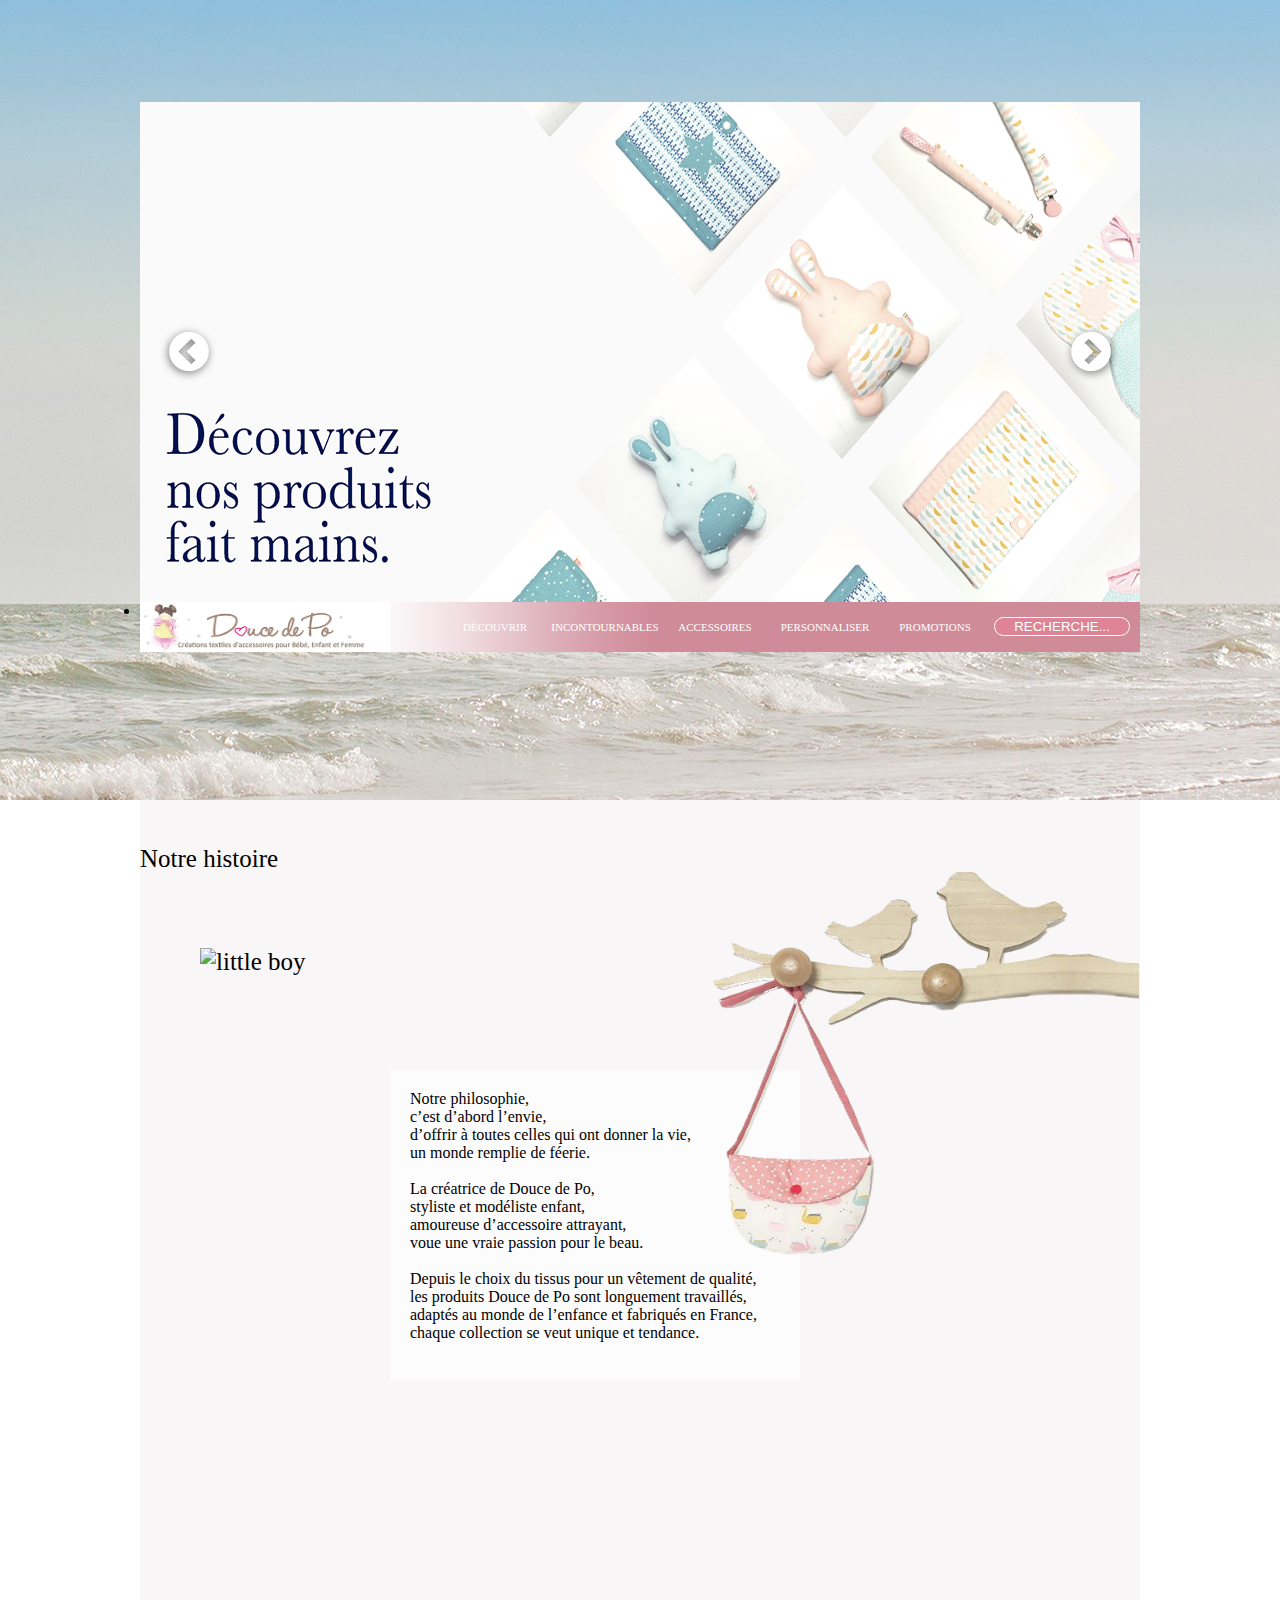
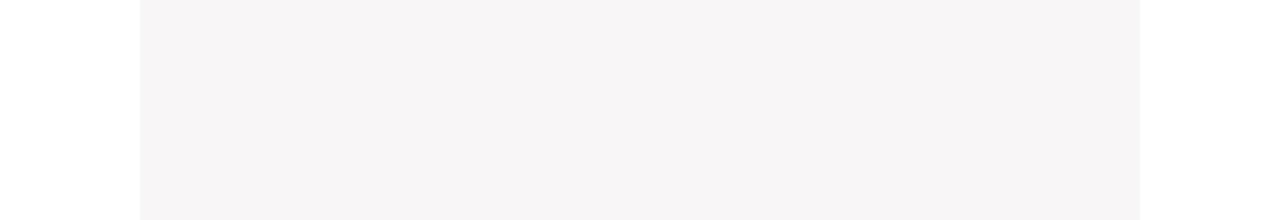
==== index.html @ 8e34f209 "teste" ====
<!DOCTYPE html>
<html lang="fr">
  <head>
    <meta charset="utf-8"/>
    <title>Modèle de page</title>
    <meta name="description" content="Description de ma page"/>
    <meta name="viewport" content="width=device-width, initial-scale=1">
    <link rel="stylesheet" href="styles/style.css"/>
  </head>
  <header>
    <div>
      <div class="slider">
        <div class="images"><img src="images/carrousel_1.png" alt=""/> </div>
        <div class="images"><img src="images/essai2.png" alt=""/> </div>
        <div class="images"><img src="images/essai1.png" alt=""/> </div>
        <div class="images"><img src="images/essai2.png" alt=""/> </div>
        <div class="images"><img src="images/essai1.png" alt=""/> </div>
        <div class="images"><img src="images/essai2.png" alt=""/> </div>
        <div class="leftButton"><img src="images/carroussel_fleche_gauche.png" alt=""/></div>
        <div class="rightButton"><img src="images/carroussel_fleche_droite.png" alt=""/></div>
      </div>
      <div class="nav">
        <li><a href="#" title="Homepage"><img src="images/logotype.png" alt="logotype" /></a></li>
        <img src="images/logotype_color.png" alt="logotype_color" />
          <nav>
            <ul>
              <li><a href="#" title="discover"> Découvrir </a>
                <ul>
                  <li><a href="#" title="brand"> La marque </a>
                  <li><a href="#" title="forum"> Le forum </a>
                </ul>
              </li>
              <li><a href="#" title="Indispensable"> Incontournables </a>
                <ul>
                  <li><a href="#" title="rabbit"> Toudoux Lapinou </a>
                  <li><a href="#" title="stuffed music"> Les musicaux </a>
                  <li><a href="#" title="nipple clip"> Attache-tétine </a>
                  <li><a href="#" title="sleeping bag"> Gigoteuse </a>
                  <li><a href="#" title="table napkin"> Serviette de table </a>
                  <li><a href="#" title="changing mat"> tapis à langer </a>
                </ul>
              </li>
              <li><a href="#" title="accessories"> Accessoires </a>
                <ul>
                  <li><a href="#" title="health card cover "> Protège carnet de santé </a>
                  <li><a href="#" title="hair accessories"> Accesoires pour cheveux </a>
                  <li><a href="#" title="neck cover"> Cache-cou </a>
                  <li><a href="#" title="key ring"> Porte-clé </a>
                  <li><a href="#" title="birth box"> Coffret naissance </a>
                </ul>
              </li>
              <li><a href="#" title="Customize"> Personnaliser </a>
                <ul>
                  <li><a href="#" title="first name fabrics"> Prénom en tissus </a>
                  <li><a href="#" title="first name cushion"> Coussin prénom </a>
                  <li><a href="#" title="reservation"> Réservation </a>
                </ul>
              </li>
              <li><a href="#" title="Promotions"> Promotions </a></li>
            </ul>
            <div id="searchbar">
              <form action="" class="formulaire">
                <input type="text" name="barre" id="barre" value= "recherche..." />
              </form>
            </div>
          </nav>
        </div>
      </div>
  </header>
  <body>
    <main>
      <p>Notre histoire<p>
      <img src="images/photo_tale.jpg" alt="little boy"/>
      <div></div>
      <p class="poem">
        Notre philosophie, <br />
        c’est d’abord l’envie,<br />
        d’offrir à toutes celles qui ont donner la vie,<br />
        un monde remplie de féerie.<br />
        <br/>
        La créatrice de Douce de Po,<br />
        styliste et modéliste enfant,<br />
        amoureuse d’accessoire attrayant,<br />
        voue une vraie passion pour le beau.<br />
        <br/>
        Depuis le choix du tissus pour un vêtement de qualité,<br />
        les produits Douce de Po sont longuement travaillés,<br />
        adaptés au monde de l’enfance et fabriqués en France,<br />
        chaque collection se veut unique et tendance.<br />
      </p>
      <img src="images/main_photo.png" alt="tree" class="main_photo"/>
    </main>
    <script type="text/javascript" src="scripts/app.js"></script>
  </body>
  <footer>
  </footer>
</html>
<!-- teste -->
---- styles/style.css ----
body{
  margin: 0;
  padding: 0;
}

/************ HEADER *******/

header{
  background-image: url(../images/background_img_header.png);
  margin: 0px auto;
  width: 100%;
  height: 800px;;

}

header .nav{
  position: relative;
  width: 1000px;
  margin: auto;
  margin-bottom: 260px;

}
/****************** CAROUSSEL *************/


.slider{
  margin: 0px auto;
  padding: 102px 0 0 0;
  width: 1000px;
  height: 500px;
  overflow: hidden;
  display: flex;
  flex-direction: row;
  position: relative;



}
.images{
  width: 100%;
  height: 100%;
  transition: all 0.7s;

}
.leftButton{
  position: absolute;
  left: 0;
  top: 50%;


}
.rightButton{
  position: absolute;
  right: 0;
  top: 50%;


}

/*************************************/
.nav img{
  height: 50px;
  width: 100%;
  position: absolute;
  top: 0;
  left: 0;
  z-index: 2;
}

.nav li a img{
  width: 250px;
  height: 50px;
  position: absolute;
  top: 0;
  left: 0;
  z-index: 3;
}

.nav nav ul{
  position: absolute;
  right: 150px;
  top: 0px;
  z-index: 3;
  display: flex;
  justify-content: space-around;
  padding: 0px;
  margin: 0;
}

.nav nav ul li {
position: relative;
width: 110px;
text-align: center;
padding-top: 15px;;
list-style: none;
height: 35px;
}

.nav nav ul li a{
  text-decoration: none;
  color: white;
  text-transform: uppercase;
  font-size: 11px;


}

.nav nav ul li ul{
  display: none;
  position: absolute;
  left:0;
  top: 100%;
}

.nav nav ul li ul li a{
  text-decoration: none;
  color: #DE8496;
  font-size: 11px;
  text-transform: inherit;
  opacity: 0.7;
  margin: 15px auto;
}


.nav div form input{
  background-color: #DE8496;
  color: white;
  position: absolute;
  text-transform: uppercase;
  right: 10px;
  top:15px;
  z-index: 3;
  width: 130px;
  border-radius: 10px;
  text-align: center;
  border: 1px solid white;
}


/********************* BODY ********************/

main{
  width:1000px;
  height: 1000px;
  margin: auto;
  position: relative;
  background-color: #F8F6F7;
  padding-top: 20px;
}

main p{
  font-size: 25px;
  margin-right: px;
}

main img{
  width: 400px;
  height: 250px;
  z-index: 2;
  margin-left: 60px;
  margin-top: 50px;
}

main div{
  width: 410px;
  height: 310px;
  background-color: white;
  opacity:0.7;
  position: absolute;
  top: 270px;
  left: 250px;
  z-index: 4;
}
main .poem{
  font-size: 16px;
  width: 410px;
  padding: 20px;
  position: absolute;
  top:254px;
  left: 250px;
  z-index: 5;
}

main .main_photo{
  width: 500px;
  height: 400px;
  position: absolute;
  right: 0;
  top:10px;
  z-index: 6;
}
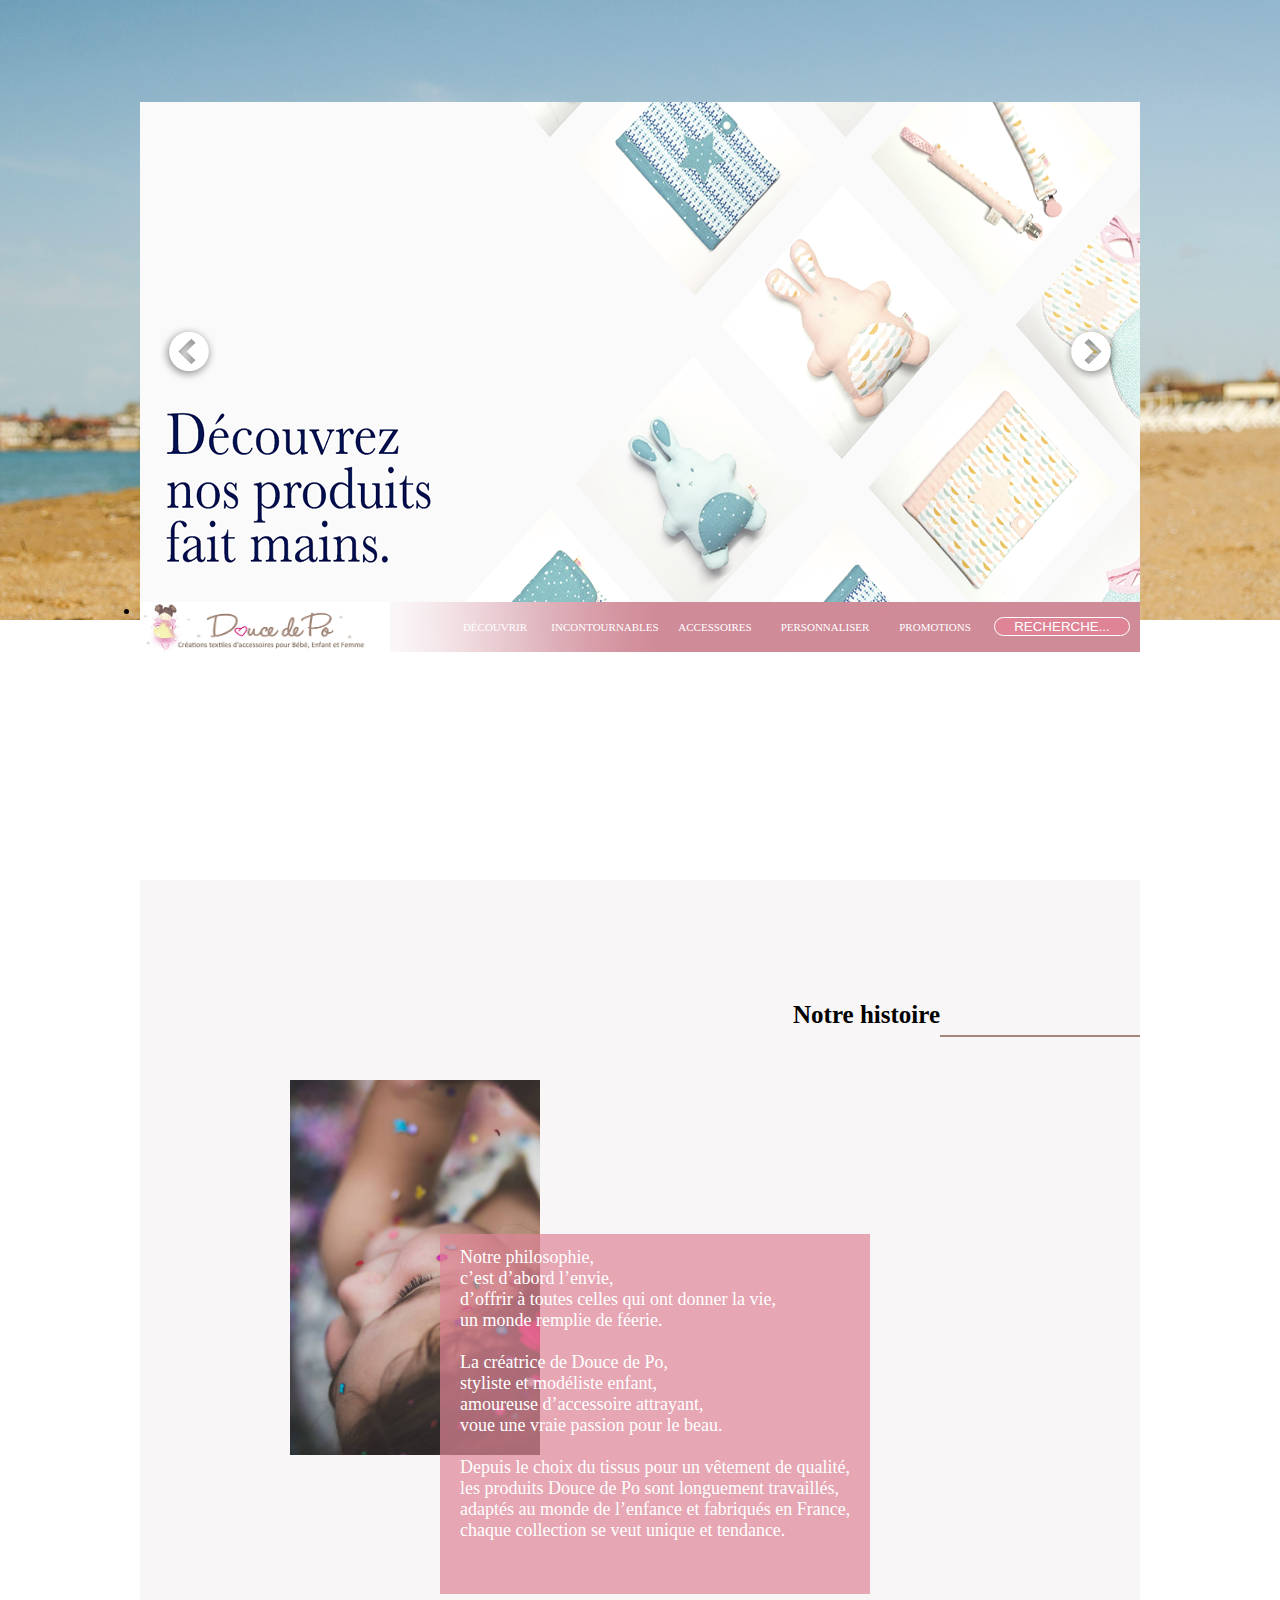
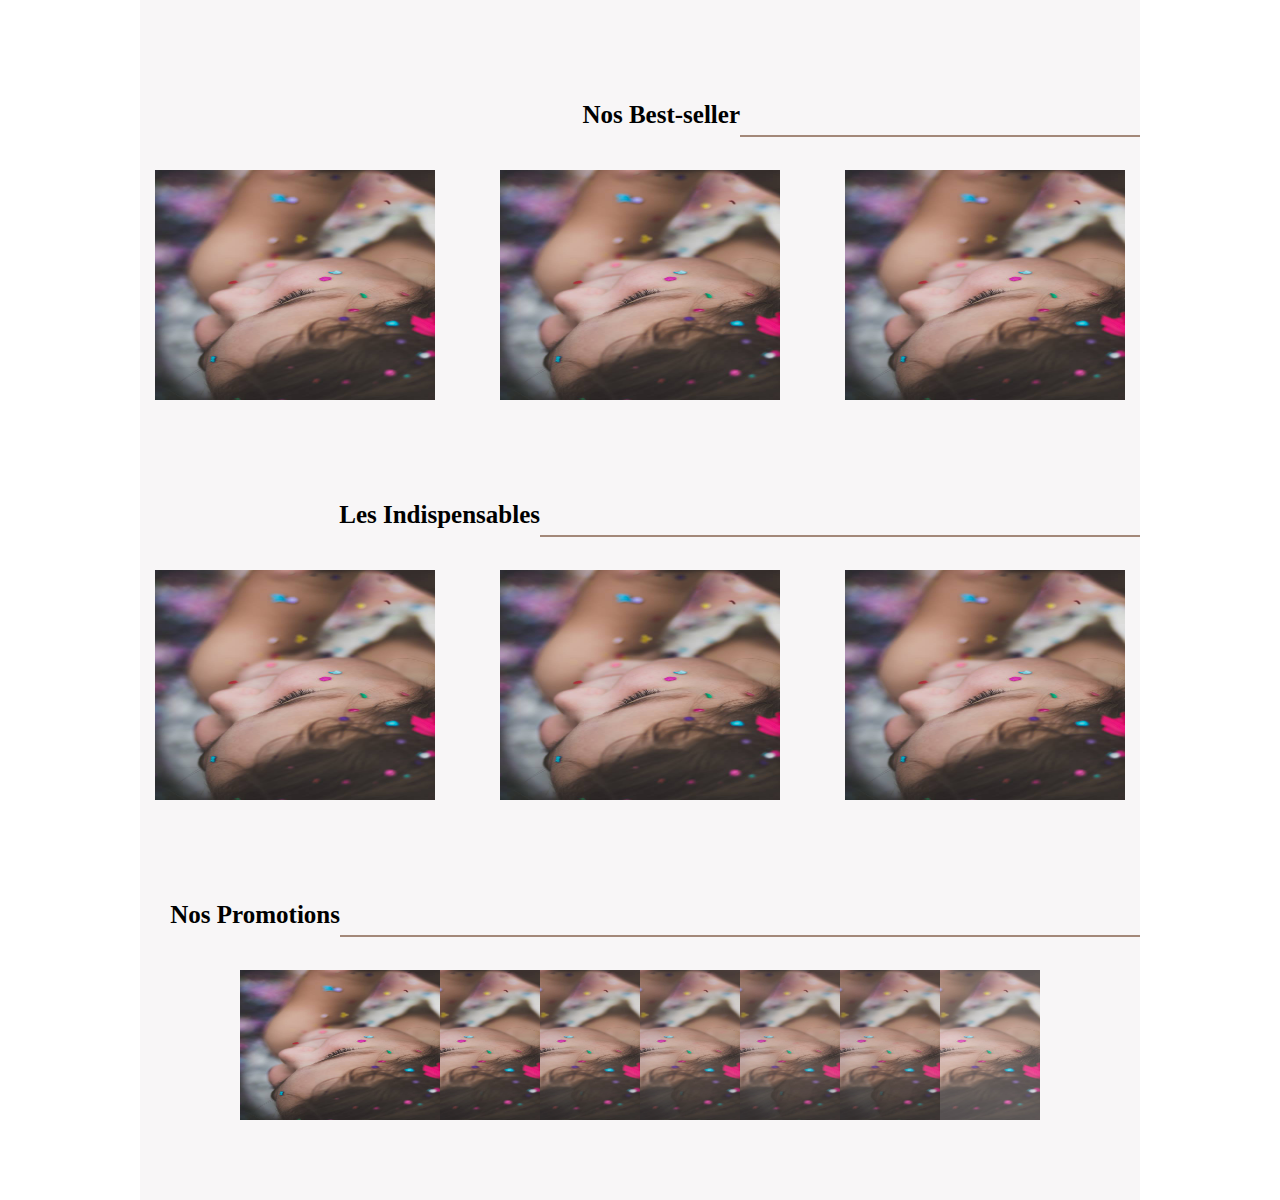
==== commit f37b5659: "Homepage projet" ====
--- a/index.html
+++ b/index.html
@@ -5,6 +5,7 @@
     <title>Modèle de page</title>
     <meta name="description" content="Description de ma page"/>
     <meta name="viewport" content="width=device-width, initial-scale=1">
+
     <link rel="stylesheet" href="styles/style.css"/>
   </head>
   <header>
@@ -69,30 +70,64 @@
   </header>
   <body>
     <main>
-      <p>Notre histoire<p>
-      <img src="images/photo_tale.jpg" alt="little boy"/>
-      <div></div>
-      <p class="poem">
-        Notre philosophie, <br />
-        c’est d’abord l’envie,<br />
-        d’offrir à toutes celles qui ont donner la vie,<br />
-        un monde remplie de féerie.<br />
-        <br/>
-        La créatrice de Douce de Po,<br />
-        styliste et modéliste enfant,<br />
-        amoureuse d’accessoire attrayant,<br />
-        voue une vraie passion pour le beau.<br />
-        <br/>
-        Depuis le choix du tissus pour un vêtement de qualité,<br />
-        les produits Douce de Po sont longuement travaillés,<br />
-        adaptés au monde de l’enfance et fabriqués en France,<br />
-        chaque collection se veut unique et tendance.<br />
-      </p>
-      <img src="images/main_photo.png" alt="tree" class="main_photo"/>
+      <article class="top">
+        <h2>Notre histoire</h2>
+        <div class="line_1"></div>
+        <img src="images/photo_main.jpg" alt="little boy"/>
+        <div class="background_poem"></div>
+        <p class="poem">
+          Notre philosophie, <br />
+          c’est d’abord l’envie,<br />
+          d’offrir à toutes celles qui ont donner la vie,<br />
+          un monde remplie de féerie.<br />
+          <br/>
+          La créatrice de Douce de Po,<br />
+          styliste et modéliste enfant,<br />
+          amoureuse d’accessoire attrayant,<br />
+          voue une vraie passion pour le beau.<br />
+          <br/>
+          Depuis le choix du tissus pour un vêtement de qualité,<br />
+          les produits Douce de Po sont longuement travaillés,<br />
+          adaptés au monde de l’enfance et fabriqués en France,<br />
+          chaque collection se veut unique et tendance.<br />
+          <a href="#" title="Brand">En savoir plus ...</a>
+        </p>
+      </article>
+      <article class="second_main">
+        <h2>Nos Best-seller</h2>
+        <div class="line_2"></div>
+        <div>
+          <img src="images/photo_main.jpg" alt="little boy"/>
+          <img src="images/photo_main.jpg" alt="little boy"/>
+          <img src="images/photo_main.jpg" alt="little boy"/>
+        </div>
+      </article>
+      <article class="third_main">
+        <h2>Les Indispensables</h2>
+        <div class="line_3"></div>
+        <div>
+          <img class ="col-3-sm" src="images/photo_main.jpg" alt="little boy"/>
+          <img src="images/photo_main.jpg" alt="little boy"/>
+          <img src="images/photo_main.jpg" alt="little boy"/>
+        </div>
+      </article>
+      <article class="last_main">
+        <h2>Nos Promotions</h2>
+        <div class="line_4"></div>
+        <div>
+          <img class="promo_1" src="images/photo_main.jpg" alt="little boy"/>
+          <img class="promo_2" src="images/photo_main.jpg" alt="little boy"/>
+          <img class="promo_3" src="images/photo_main.jpg" alt="little boy"/>
+          <img class="promo_4" src="images/photo_main.jpg" alt="little boy"/>
+          <img class="promo_5" src="images/photo_main.jpg" alt="little boy"/>
+          <img class="promo_6" src="images/photo_main.jpg" alt="little boy"/>
+          <img class="promo_7" src="images/photo_main.jpg" alt="little boy"/>
+
+        </div>
+      </article>
     </main>
     <script type="text/javascript" src="scripts/app.js"></script>
   </body>
   <footer>
   </footer>
 </html>
-<!-- teste -->
--- a/styles/style.css
+++ b/styles/style.css
@@ -1,15 +1,21 @@
+
+
 body{
   margin: 0;
   padding: 0;
 }
 
+.clearBoth{
+  clear: both;
+}
 /************ HEADER *******/
 
 header{
-  background-image: url(../images/background_img_header.png);
+  background-image: url('../images/background_img_header.jpg');
   margin: 0px auto;
-  width: 100%;
-  height: 800px;;
+  background-size: cover;
+  height: 100%;
+
 
 }
 
@@ -141,46 +147,98 @@
 
 main{
   width:1000px;
-  height: 1000px;
+  height: 1900px;
   margin: auto;
   position: relative;
   background-color: #F8F6F7;
   padding-top: 20px;
 }
 
-main p{
+/***************** TOP HEADER ****************/
+
+.top{
+  height: 700px;
+}
+main .top h2{
   font-size: 25px;
-  margin-right: px;
-}
-
-main img{
+  position: absolute;
+  top: 100px;
+  right: 20%;
+
+}
+main .line_1{
+  height: 2px;
+  width:200px;
+  background-color:#A38879;
+  position: absolute;
+  top: 155px;
+  right: 0;
+}
+
+main .top img{
+  width: 25%;
+  height: auto;
+  z-index: 2;
+  position: absolute;
+  top: 200px;
+  left: 150px;
+}
+
+.background_poem{
+  width: 430px;
+  height: 360px;
+  background-color: #DE8496;
+  opacity:0.7;
+  position: absolute;
+  top: 354px;
+  left: 300px;
+  z-index: 4;
+}
+
+main .top .poem {
+  font-size: 18px;
   width: 400px;
-  height: 250px;
-  z-index: 2;
-  margin-left: 60px;
-  margin-top: 50px;
-}
-
-main div{
-  width: 410px;
-  height: 310px;
+  padding: 20px 0 0 20px;
+  position: absolute;
+  top:329px;
+  left: 300px;
+  z-index: 5;
+  color: white;
+}
+
+main .poem a{
+  text-decoration: none;
+  border: 1px solid white;
+  color: white;
+  border-radius: 10px;
+  padding: 5px 10px;
+  float: right;
+  margin-top: 15px;
+  display: none;
+  text-transform: uppercase;
+  font-size: 16px;
+
+}
+
+main .poem:hover a{
+  display: inline-block;
+
+}
+
+main .poem a:hover{
+  text-decoration: none;
   background-color: white;
-  opacity:0.7;
-  position: absolute;
-  top: 270px;
-  left: 250px;
-  z-index: 4;
-}
-main .poem{
+  color: #DE8496;
+  border-radius: 10px;
+  padding: 5px 10px;
+  float: right;
+  margin-top: 15px;
+  display: inline-block;
+  text-transform: uppercase;
   font-size: 16px;
-  width: 410px;
-  padding: 20px;
-  position: absolute;
-  top:254px;
-  left: 250px;
-  z-index: 5;
-}
-
+
+
+}
 main .main_photo{
   width: 500px;
   height: 400px;
@@ -189,3 +247,149 @@
   top:10px;
   z-index: 6;
 }
+ /******************** END OF TOP HEADER *********/
+/*************** BEST SELLER*************/
+.second_main{
+  position: relative;
+}
+
+.second_main h2{
+  font-size: 25px;
+  position: absolute;
+  top: 10px;
+  right: 40%;
+}
+
+.line_2{
+  height: 2px;
+  width:400px;
+  background-color:#A38879;
+  position: absolute;
+  top: 65px;
+  right: 0;
+}
+
+.second_main div + div{
+  display: flex;
+  justify-content: space-between;
+  margin-top: 70px;
+}
+
+.second_main img{
+  width: 280px;
+  height: 230px;
+  margin: 100px 15px 0px 15px;
+}
+/************** END OF BEST SELLER *********/
+/***************INDISPENSABLE***********/
+.third_main{
+  position: relative;
+}
+
+.third_main div + div{
+  display: flex;
+  justify-content: space-between;
+  margin-top: 70px;
+}
+
+.third_main img{
+  width: 280px;
+  height: 230px;
+  margin: 100px 15px 0px 15px;
+}
+
+.line_3{
+  height: 2px;
+  width:600px;
+  background-color:#A38879;
+  position: absolute;
+  top: 65px;
+  right: 0;
+}
+
+.third_main h2{
+  font-size: 25px;
+  position: absolute;
+  top: 10px;
+  right: 60%;
+}
+/*********** END OF INDISPENSABLE *****/
+/********** PROMOTIONS ************/
+.last_main{
+  position: relative;
+  margin-top: 70px;
+}
+
+
+.last_main div + div{
+  position: relative;
+  margin-left: 100px;
+}
+
+
+
+.last_main img{
+  width: 200px;
+  height: 150px;
+  margin-top: 100px;
+
+}
+
+.last_main .promo_1{
+  z-index: 8;
+  position: absolute;
+  left: 0px;
+  opacity: 1;
+
+}
+.last_main .promo_2{
+  z-index: 7;
+  position: absolute;
+  left: 100px;
+  opacity: 0.95;
+}
+.last_main .promo_3{
+  z-index: 6;
+  position: absolute;
+  left:200px;
+  opacity: 0.9;
+}
+.last_main .promo_4{
+  z-index: 5;
+  position: absolute;
+  left:300px;
+  opacity: 0.85;
+}
+.last_main .promo_5{
+  z-index: 4;
+  position: absolute;
+  left:400px;
+  opacity: 0.8;
+}
+.last_main .promo_6{
+  z-index: 3;
+  position: absolute;
+  left:500px;
+  opacity: 0.8;
+}
+.last_main .promo_7{
+  z-index: 2;
+  position: absolute;
+  left:600px;
+  opacity: 0.8;
+}
+.line_4{
+  height: 2px;
+  width:800px;
+  background-color:#A38879;
+  position: absolute;
+  top: 65px;
+  right: 0;
+}
+
+.last_main h2{
+  font-size: 25px;
+  position: absolute;
+  top: 10px;
+  right: 80%;
+}
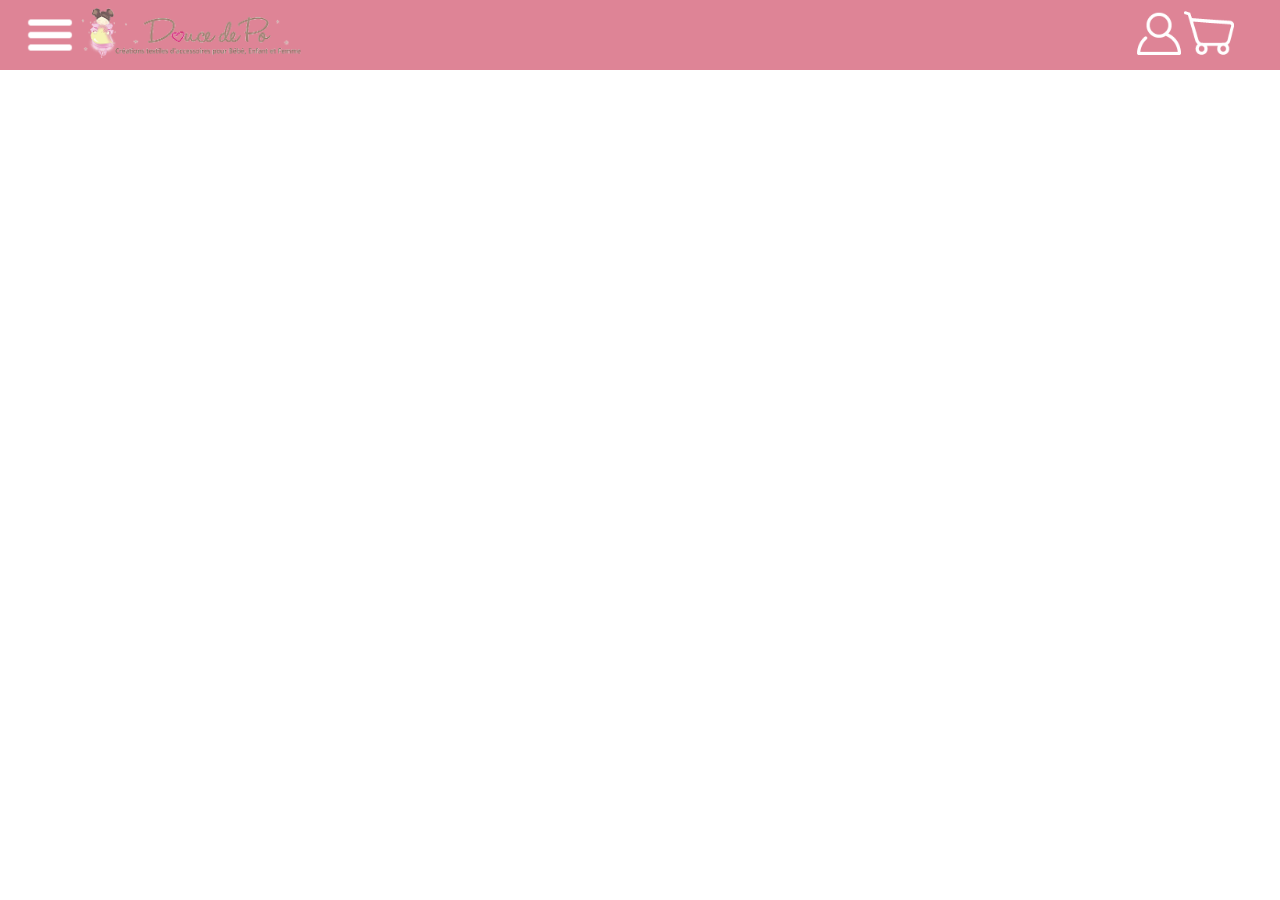
==== commit 55148a80: "Add files via upload" ====
--- a/index.html
+++ b/index.html
@@ -4,129 +4,75 @@
     <meta charset="utf-8"/>
     <title>Modèle de page</title>
     <meta name="description" content="Description de ma page"/>
-    <meta name="viewport" content="width=device-width, initial-scale=1">
-
+    <meta name="viewport" content="width=device-width, initial-scale=1, shrink-to-fit=no">
+    <link rel="stylesheet" href="https://maxcdn.bootstrapcdn.com/bootstrap/4.0.0/css/bootstrap.min.css" integrity="sha384-Gn5384xqQ1aoWXA+058RXPxPg6fy4IWvTNh0E263XmFcJlSAwiGgFAW/dAiS6JXm" crossorigin="anonymous">
     <link rel="stylesheet" href="styles/style.css"/>
   </head>
   <header>
-    <div>
-      <div class="slider">
-        <div class="images"><img src="images/carrousel_1.png" alt=""/> </div>
-        <div class="images"><img src="images/essai2.png" alt=""/> </div>
-        <div class="images"><img src="images/essai1.png" alt=""/> </div>
-        <div class="images"><img src="images/essai2.png" alt=""/> </div>
-        <div class="images"><img src="images/essai1.png" alt=""/> </div>
-        <div class="images"><img src="images/essai2.png" alt=""/> </div>
-        <div class="leftButton"><img src="images/carroussel_fleche_gauche.png" alt=""/></div>
-        <div class="rightButton"><img src="images/carroussel_fleche_droite.png" alt=""/></div>
+    <div class="container-fluid">
+      <div class="row">
+        <div class="hamburger col">
+          <img src="images/menu.png" alt="Hamburger menu">
+        </div>
+        <div class="navbar">
+          <div class="navbarContent row">
+            <div class="logo col">
+              <img src="images/logo.png" alt="logo">
+            </div>
+            <div class="account_search_purchase col">
+              <img src="images/shop.png" alt="Cart icon">
+              <img src="images/man.png" alt="Account icon">
+            </div>
+          </div>
+        </div>
       </div>
-      <div class="nav">
-        <li><a href="#" title="Homepage"><img src="images/logotype.png" alt="logotype" /></a></li>
-        <img src="images/logotype_color.png" alt="logotype_color" />
+      <div class="menu">
           <nav>
             <ul>
-              <li><a href="#" title="discover"> Découvrir </a>
+              <li><a href="#" title="discover">Découvrir</a>
                 <ul>
-                  <li><a href="#" title="brand"> La marque </a>
-                  <li><a href="#" title="forum"> Le forum </a>
+                  <li><a href="#" title="brand">La marque</a></li>
+                  <li><a href="#" title="forum">Le forum</a></li>
                 </ul>
               </li>
-              <li><a href="#" title="Indispensable"> Incontournables </a>
+              <li><a href="#" title="Indispensable">Incontournables</a>
                 <ul>
-                  <li><a href="#" title="rabbit"> Toudoux Lapinou </a>
-                  <li><a href="#" title="stuffed music"> Les musicaux </a>
-                  <li><a href="#" title="nipple clip"> Attache-tétine </a>
-                  <li><a href="#" title="sleeping bag"> Gigoteuse </a>
-                  <li><a href="#" title="table napkin"> Serviette de table </a>
-                  <li><a href="#" title="changing mat"> tapis à langer </a>
+                  <li><a href="#" title="rabbit">Toudoux Lapinou</a></li>
+                  <li><a href="#" title="stuffed music">Les musicaux</a></li>
+                  <li><a href="#" title="nipple clip">Attache-tétine</a></li>
+                  <li><a href="#" title="sleeping bag">Gigoteuse</a></li>
+                  <li><a href="#" title="table napkin">Serviette de table</a></li>
+                  <li><a href="#" title="changing mat">Tapis à langer</a></li>
                 </ul>
               </li>
-              <li><a href="#" title="accessories"> Accessoires </a>
+              <li><a href="#" title="accessories">Accessoires</a>
                 <ul>
-                  <li><a href="#" title="health card cover "> Protège carnet de santé </a>
-                  <li><a href="#" title="hair accessories"> Accesoires pour cheveux </a>
-                  <li><a href="#" title="neck cover"> Cache-cou </a>
-                  <li><a href="#" title="key ring"> Porte-clé </a>
-                  <li><a href="#" title="birth box"> Coffret naissance </a>
+                  <li><a href="#" title="health card cover">Protège carnet de santé</a></li>
+                  <li><a href="#" title="hair accessories">Accesoires pour cheveux</a></li>
+                  <li><a href="#" title="neck cover">Cache-cou</a></li>
+                  <li><a href="#" title="key ring">Porte-clé</a></li>
+                  <li><a href="#" title="birth box">Coffret naissance</a></li>
                 </ul>
               </li>
-              <li><a href="#" title="Customize"> Personnaliser </a>
+              <li><a href="#" title="Customize">Personnaliser</a>
                 <ul>
-                  <li><a href="#" title="first name fabrics"> Prénom en tissus </a>
-                  <li><a href="#" title="first name cushion"> Coussin prénom </a>
-                  <li><a href="#" title="reservation"> Réservation </a>
+                  <li><a href="#" title="first name fabrics">Prénom en tissus</a></li>
+                  <li><a href="#" title="first name cushion">Coussin prénom</a></li>
+                  <li><a href="#" title="reservation">Réservation</a></li>
                 </ul>
               </li>
-              <li><a href="#" title="Promotions"> Promotions </a></li>
+              <li><a href="#" title="Promotions">Promotions</a></li>
             </ul>
-            <div id="searchbar">
-              <form action="" class="formulaire">
-                <input type="text" name="barre" id="barre" value= "recherche..." />
-              </form>
-            </div>
           </nav>
-        </div>
       </div>
+    </div>
   </header>
   <body>
-    <main>
-      <article class="top">
-        <h2>Notre histoire</h2>
-        <div class="line_1"></div>
-        <img src="images/photo_main.jpg" alt="little boy"/>
-        <div class="background_poem"></div>
-        <p class="poem">
-          Notre philosophie, <br />
-          c’est d’abord l’envie,<br />
-          d’offrir à toutes celles qui ont donner la vie,<br />
-          un monde remplie de féerie.<br />
-          <br/>
-          La créatrice de Douce de Po,<br />
-          styliste et modéliste enfant,<br />
-          amoureuse d’accessoire attrayant,<br />
-          voue une vraie passion pour le beau.<br />
-          <br/>
-          Depuis le choix du tissus pour un vêtement de qualité,<br />
-          les produits Douce de Po sont longuement travaillés,<br />
-          adaptés au monde de l’enfance et fabriqués en France,<br />
-          chaque collection se veut unique et tendance.<br />
-          <a href="#" title="Brand">En savoir plus ...</a>
-        </p>
-      </article>
-      <article class="second_main">
-        <h2>Nos Best-seller</h2>
-        <div class="line_2"></div>
-        <div>
-          <img src="images/photo_main.jpg" alt="little boy"/>
-          <img src="images/photo_main.jpg" alt="little boy"/>
-          <img src="images/photo_main.jpg" alt="little boy"/>
-        </div>
-      </article>
-      <article class="third_main">
-        <h2>Les Indispensables</h2>
-        <div class="line_3"></div>
-        <div>
-          <img class ="col-3-sm" src="images/photo_main.jpg" alt="little boy"/>
-          <img src="images/photo_main.jpg" alt="little boy"/>
-          <img src="images/photo_main.jpg" alt="little boy"/>
-        </div>
-      </article>
-      <article class="last_main">
-        <h2>Nos Promotions</h2>
-        <div class="line_4"></div>
-        <div>
-          <img class="promo_1" src="images/photo_main.jpg" alt="little boy"/>
-          <img class="promo_2" src="images/photo_main.jpg" alt="little boy"/>
-          <img class="promo_3" src="images/photo_main.jpg" alt="little boy"/>
-          <img class="promo_4" src="images/photo_main.jpg" alt="little boy"/>
-          <img class="promo_5" src="images/photo_main.jpg" alt="little boy"/>
-          <img class="promo_6" src="images/photo_main.jpg" alt="little boy"/>
-          <img class="promo_7" src="images/photo_main.jpg" alt="little boy"/>
+    <script type="text/javascript" src="scripts/app.js"></script>
+    <script src="https://code.jquery.com/jquery-3.2.1.slim.min.js" integrity="sha384-KJ3o2DKtIkvYIK3UENzmM7KCkRr/rE9/Qpg6aAZGJwFDMVNA/GpGFF93hXpG5KkN" crossorigin="anonymous"></script>
+    <script src="https://cdnjs.cloudflare.com/ajax/libs/popper.js/1.12.9/umd/popper.min.js" integrity="sha384-ApNbgh9B+Y1QKtv3Rn7W3mgPxhU9K/ScQsAP7hUibX39j7fakFPskvXusvfa0b4Q" crossorigin="anonymous"></script>
+    <script src="https://maxcdn.bootstrapcdn.com/bootstrap/4.0.0/js/bootstrap.min.js" integrity="sha384-JZR6Spejh4U02d8jOt6vLEHfe/JQGiRRSQQxSfFWpi1MquVdAyjUar5+76PVCmYl" crossorigin="anonymous"></script>
 
-        </div>
-      </article>
-    </main>
-    <script type="text/javascript" src="scripts/app.js"></script>
   </body>
   <footer>
   </footer>
--- a/styles/style.css
+++ b/styles/style.css
@@ -1,395 +1,91 @@
-
-
 body{
   margin: 0;
   padding: 0;
 }
-
-.clearBoth{
-  clear: both;
+/* NAVBAR & MENU */
+.navbar {
+    position: fixed;
+    top: 0;
+    z-index: 50;
+    height: 70px;
+    background: #DE8496;
+    width: 100%;
 }
-/************ HEADER *******/
-
-header{
-  background-image: url('../images/background_img_header.jpg');
-  margin: 0px auto;
-  background-size: cover;
-  height: 100%;
-
-
+.navbarContent {
+    position: relative;
+    height: 100%;
+    transition: all 0.2s;
+    width: 100%
 }
-
-header .nav{
-  position: relative;
-  width: 1000px;
-  margin: auto;
-  margin-bottom: 260px;
-
+.hamburger, .hamburger img{
+  z-index: 150;
+  height: 50px;
+  margin: 5px;
 }
-/****************** CAROUSSEL *************/
-
-
-.slider{
-  margin: 0px auto;
-  padding: 102px 0 0 0;
-  width: 1000px;
-  height: 500px;
-  overflow: hidden;
-  display: flex;
-  flex-direction: row;
-  position: relative;
-
-
-
+.logo{
+  float: right;
+  margin-left: 65px;
 }
-.images{
+.account_search_purchase img{
+  float: right;
+}
+.navbar img{
+  height: 50px;
+  vertical-align: middle;
+}
+.menu{
   width: 100%;
   height: 100%;
-  transition: all 0.7s;
-
-}
-.leftButton{
-  position: absolute;
-  left: 0;
-  top: 50%;
-
-
-}
-.rightButton{
-  position: absolute;
-  right: 0;
-  top: 50%;
-
-
-}
-
-/*************************************/
-.nav img{
-  height: 50px;
-  width: 100%;
   position: absolute;
   top: 0;
+  left: -100%;
+  background: #DE8496;
+  z-index: 100;
+  transition: all 0.9s;
+}
+.menu_is_active{
   left: 0;
-  z-index: 2;
 }
-
-.nav li a img{
-  width: 250px;
-  height: 50px;
+nav{
+  width: 100%;
+  height: 100%;
   position: absolute;
-  top: 0;
-  left: 0;
-  z-index: 3;
+  left: 25%;
 }
-
-.nav nav ul{
-  position: absolute;
-  right: 150px;
-  top: 0px;
-  z-index: 3;
+nav ul{
+  width: 100%;
+  height: 100%;
+  margin: auto 0;
   display: flex;
-  justify-content: space-around;
-  padding: 0px;
+  justify-content:center;
+  flex-direction: column;
+  padding: 0;
   margin: 0;
 }
-
-.nav nav ul li {
-position: relative;
-width: 110px;
-text-align: center;
-padding-top: 15px;;
-list-style: none;
-height: 35px;
+nav ul li{
+  list-style: none;
+  margin: 1% 0;
 }
-
-.nav nav ul li a{
+nav ul li a{
   text-decoration: none;
-  color: white;
-  text-transform: uppercase;
-  font-size: 11px;
-
-
+  color: #FFFFFF;
+  font-size: 32pt;
+  font-weight: bold;
+  display: block;
+  width: auto;
 }
-
-.nav nav ul li ul{
+nav ul li a:hover{
+  color: #FFFFFF;
+}
+nav ul li:hover ul{
+  display: block;
+  position: absolute;
+  left: 25%;
+  top: 25%;
+}
+nav ul li ul a{
+  color: lightgrey;
+}
+nav ul li ul{
   display: none;
-  position: absolute;
-  left:0;
-  top: 100%;
 }
-
-.nav nav ul li ul li a{
-  text-decoration: none;
-  color: #DE8496;
-  font-size: 11px;
-  text-transform: inherit;
-  opacity: 0.7;
-  margin: 15px auto;
-}
-
-
-.nav div form input{
-  background-color: #DE8496;
-  color: white;
-  position: absolute;
-  text-transform: uppercase;
-  right: 10px;
-  top:15px;
-  z-index: 3;
-  width: 130px;
-  border-radius: 10px;
-  text-align: center;
-  border: 1px solid white;
-}
-
-
-/********************* BODY ********************/
-
-main{
-  width:1000px;
-  height: 1900px;
-  margin: auto;
-  position: relative;
-  background-color: #F8F6F7;
-  padding-top: 20px;
-}
-
-/***************** TOP HEADER ****************/
-
-.top{
-  height: 700px;
-}
-main .top h2{
-  font-size: 25px;
-  position: absolute;
-  top: 100px;
-  right: 20%;
-
-}
-main .line_1{
-  height: 2px;
-  width:200px;
-  background-color:#A38879;
-  position: absolute;
-  top: 155px;
-  right: 0;
-}
-
-main .top img{
-  width: 25%;
-  height: auto;
-  z-index: 2;
-  position: absolute;
-  top: 200px;
-  left: 150px;
-}
-
-.background_poem{
-  width: 430px;
-  height: 360px;
-  background-color: #DE8496;
-  opacity:0.7;
-  position: absolute;
-  top: 354px;
-  left: 300px;
-  z-index: 4;
-}
-
-main .top .poem {
-  font-size: 18px;
-  width: 400px;
-  padding: 20px 0 0 20px;
-  position: absolute;
-  top:329px;
-  left: 300px;
-  z-index: 5;
-  color: white;
-}
-
-main .poem a{
-  text-decoration: none;
-  border: 1px solid white;
-  color: white;
-  border-radius: 10px;
-  padding: 5px 10px;
-  float: right;
-  margin-top: 15px;
-  display: none;
-  text-transform: uppercase;
-  font-size: 16px;
-
-}
-
-main .poem:hover a{
-  display: inline-block;
-
-}
-
-main .poem a:hover{
-  text-decoration: none;
-  background-color: white;
-  color: #DE8496;
-  border-radius: 10px;
-  padding: 5px 10px;
-  float: right;
-  margin-top: 15px;
-  display: inline-block;
-  text-transform: uppercase;
-  font-size: 16px;
-
-
-}
-main .main_photo{
-  width: 500px;
-  height: 400px;
-  position: absolute;
-  right: 0;
-  top:10px;
-  z-index: 6;
-}
- /******************** END OF TOP HEADER *********/
-/*************** BEST SELLER*************/
-.second_main{
-  position: relative;
-}
-
-.second_main h2{
-  font-size: 25px;
-  position: absolute;
-  top: 10px;
-  right: 40%;
-}
-
-.line_2{
-  height: 2px;
-  width:400px;
-  background-color:#A38879;
-  position: absolute;
-  top: 65px;
-  right: 0;
-}
-
-.second_main div + div{
-  display: flex;
-  justify-content: space-between;
-  margin-top: 70px;
-}
-
-.second_main img{
-  width: 280px;
-  height: 230px;
-  margin: 100px 15px 0px 15px;
-}
-/************** END OF BEST SELLER *********/
-/***************INDISPENSABLE***********/
-.third_main{
-  position: relative;
-}
-
-.third_main div + div{
-  display: flex;
-  justify-content: space-between;
-  margin-top: 70px;
-}
-
-.third_main img{
-  width: 280px;
-  height: 230px;
-  margin: 100px 15px 0px 15px;
-}
-
-.line_3{
-  height: 2px;
-  width:600px;
-  background-color:#A38879;
-  position: absolute;
-  top: 65px;
-  right: 0;
-}
-
-.third_main h2{
-  font-size: 25px;
-  position: absolute;
-  top: 10px;
-  right: 60%;
-}
-/*********** END OF INDISPENSABLE *****/
-/********** PROMOTIONS ************/
-.last_main{
-  position: relative;
-  margin-top: 70px;
-}
-
-
-.last_main div + div{
-  position: relative;
-  margin-left: 100px;
-}
-
-
-
-.last_main img{
-  width: 200px;
-  height: 150px;
-  margin-top: 100px;
-
-}
-
-.last_main .promo_1{
-  z-index: 8;
-  position: absolute;
-  left: 0px;
-  opacity: 1;
-
-}
-.last_main .promo_2{
-  z-index: 7;
-  position: absolute;
-  left: 100px;
-  opacity: 0.95;
-}
-.last_main .promo_3{
-  z-index: 6;
-  position: absolute;
-  left:200px;
-  opacity: 0.9;
-}
-.last_main .promo_4{
-  z-index: 5;
-  position: absolute;
-  left:300px;
-  opacity: 0.85;
-}
-.last_main .promo_5{
-  z-index: 4;
-  position: absolute;
-  left:400px;
-  opacity: 0.8;
-}
-.last_main .promo_6{
-  z-index: 3;
-  position: absolute;
-  left:500px;
-  opacity: 0.8;
-}
-.last_main .promo_7{
-  z-index: 2;
-  position: absolute;
-  left:600px;
-  opacity: 0.8;
-}
-.line_4{
-  height: 2px;
-  width:800px;
-  background-color:#A38879;
-  position: absolute;
-  top: 65px;
-  right: 0;
-}
-
-.last_main h2{
-  font-size: 25px;
-  position: absolute;
-  top: 10px;
-  right: 80%;
-}
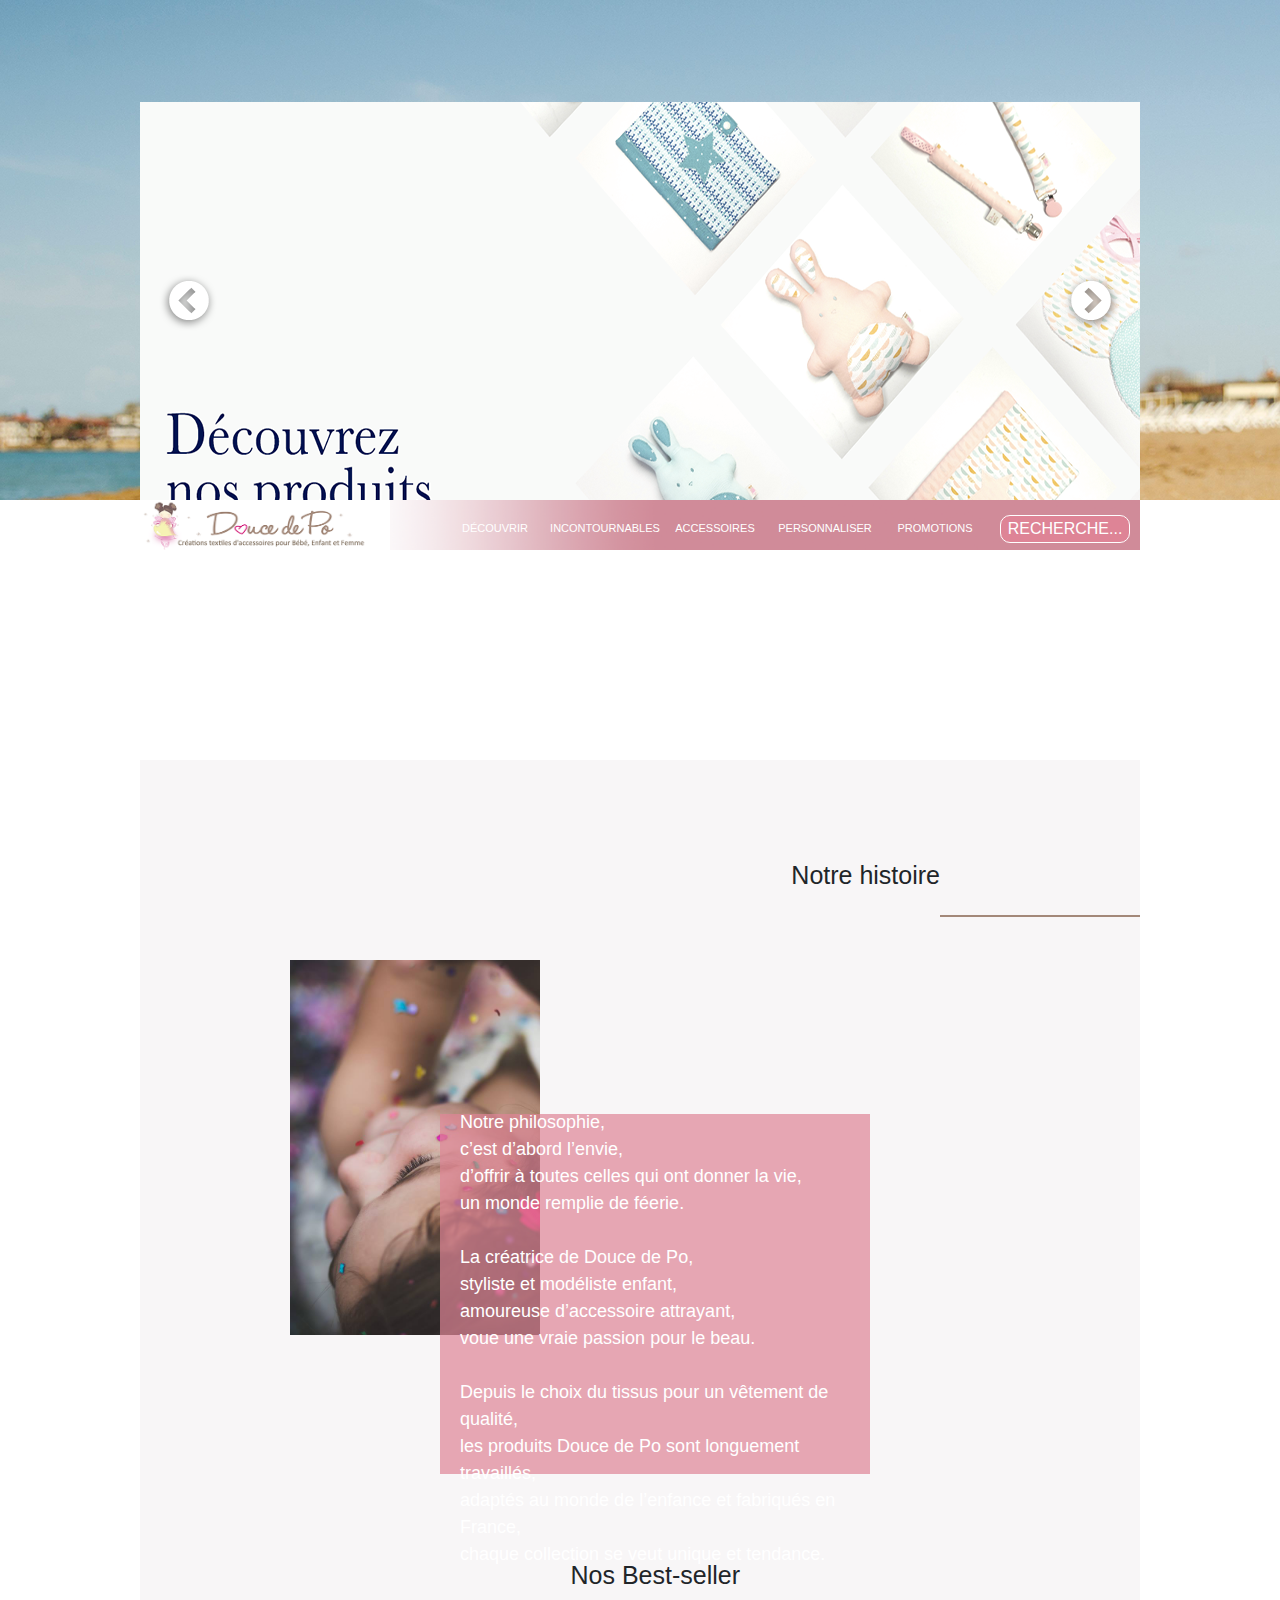
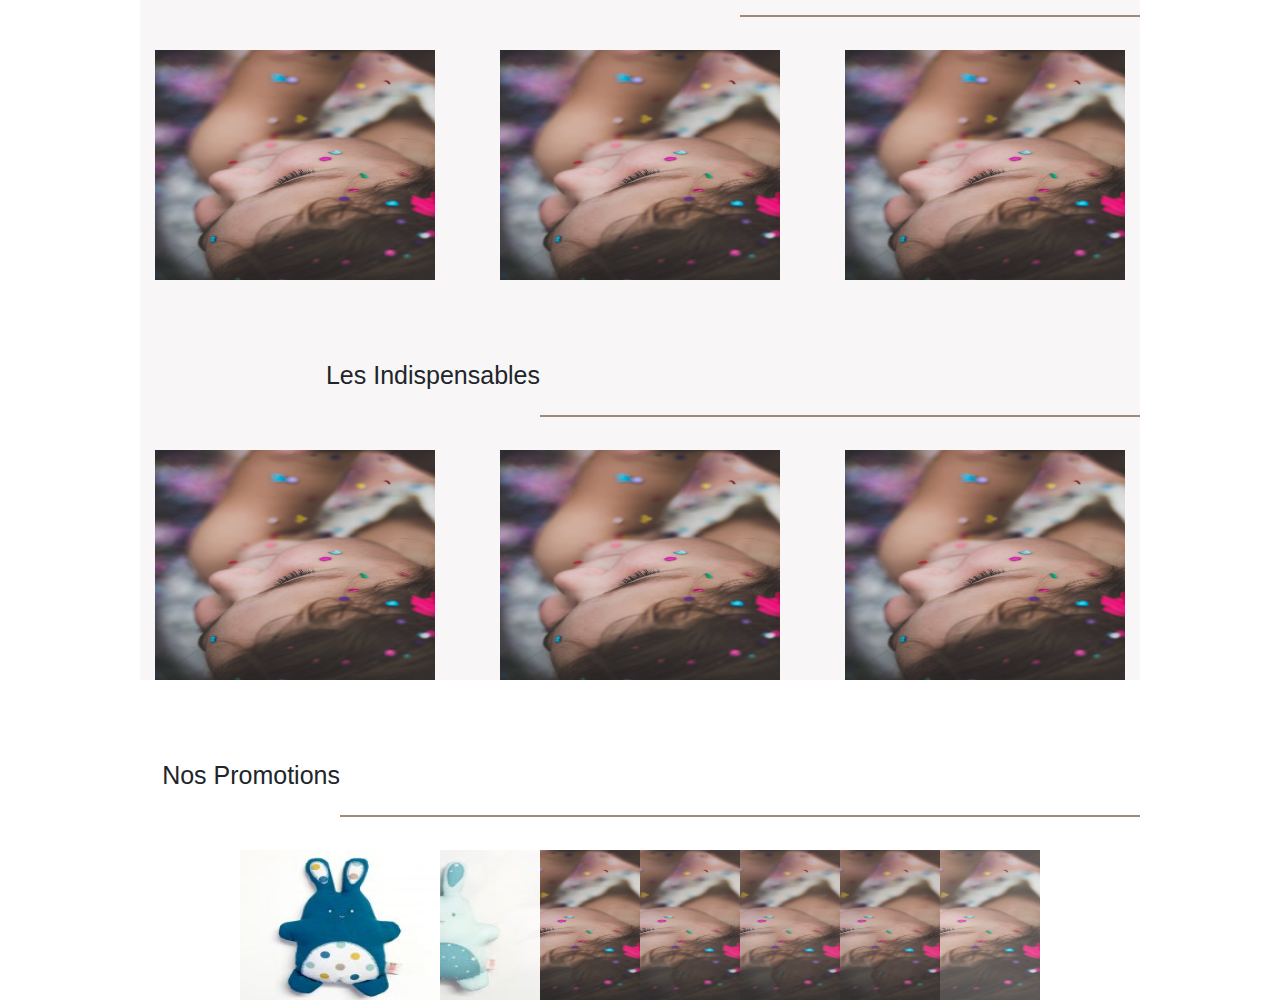
==== commit 6d92d20d: "page_tous_produits" ====
--- a/index.html
+++ b/index.html
@@ -4,75 +4,129 @@
     <meta charset="utf-8"/>
     <title>Modèle de page</title>
     <meta name="description" content="Description de ma page"/>
-    <meta name="viewport" content="width=device-width, initial-scale=1, shrink-to-fit=no">
+    <meta name="viewport" content="width=device-width, initial-scale=1">
     <link rel="stylesheet" href="https://maxcdn.bootstrapcdn.com/bootstrap/4.0.0/css/bootstrap.min.css" integrity="sha384-Gn5384xqQ1aoWXA+058RXPxPg6fy4IWvTNh0E263XmFcJlSAwiGgFAW/dAiS6JXm" crossorigin="anonymous">
     <link rel="stylesheet" href="styles/style.css"/>
   </head>
-  <header>
-    <div class="container-fluid">
-      <div class="row">
-        <div class="hamburger col">
-          <img src="images/menu.png" alt="Hamburger menu">
-        </div>
-        <div class="navbar">
-          <div class="navbarContent row">
-            <div class="logo col">
-              <img src="images/logo.png" alt="logo">
+  <header class="header">
+    <div>
+      <div class="slider">
+        <div class="images"><img src="images/carrousel_1.png" alt=""/> </div>
+        <div class="images"><img src="images/essai2.png" alt=""/> </div>
+        <div class="images"><img src="images/essai1.png" alt=""/> </div>
+        <div class="images"><img src="images/essai2.png" alt=""/> </div>
+        <div class="images"><img src="images/essai1.png" alt=""/> </div>
+        <div class="images"><img src="images/essai2.png" alt=""/> </div>
+        <div class="leftButton"><img src="images/carroussel_fleche_gauche.png" alt=""/></div>
+        <div class="rightButton"><img src="images/carroussel_fleche_droite.png" alt=""/></div>
+      </div>
+      <div class="nav">
+        <li><a href="#" title="Homepage"><img src="images/logotype.png" alt="logotype" /></a></li>
+        <img src="images/logotype_color.png" alt="logotype_color" />
+          <nav>
+            <ul>
+              <li><a href="#" title="discover"> Découvrir </a>
+                <ul>
+                  <li><a href="#" title="brand"> La marque </a>
+                  <li><a href="#" title="forum"> Le forum </a>
+                </ul>
+              </li>
+              <li><a href="#" title="Indispensable"> Incontournables </a>
+                <ul>
+                  <li><a href="#" title="rabbit"> Toudoux Lapinou </a>
+                  <li><a href="#" title="stuffed music"> Les musicaux </a>
+                  <li><a href="#" title="nipple clip"> Attache-tétine </a>
+                  <li><a href="#" title="sleeping bag"> Gigoteuse </a>
+                  <li><a href="#" title="table napkin"> Serviette de table </a>
+                  <li><a href="#" title="changing mat"> tapis à langer </a>
+                </ul>
+              </li>
+              <li><a href="#" title="accessories"> Accessoires </a>
+                <ul>
+                  <li><a href="#" title="health card cover "> Protège carnet de santé </a>
+                  <li><a href="#" title="hair accessories"> Accesoires pour cheveux </a>
+                  <li><a href="#" title="neck cover"> Cache-cou </a>
+                  <li><a href="#" title="key ring"> Porte-clé </a>
+                  <li><a href="#" title="birth box"> Coffret naissance </a>
+                </ul>
+              </li>
+              <li><a href="#" title="Customize"> Personnaliser </a>
+                <ul>
+                  <li><a href="#" title="first name fabrics"> Prénom en tissus </a>
+                  <li><a href="#" title="first name cushion"> Coussin prénom </a>
+                  <li><a href="#" title="reservation"> Réservation </a>
+                </ul>
+              </li>
+              <li><a href="#" title="Promotions"> Promotions </a></li>
+            </ul>
+            <div id="searchbar">
+              <form action="" class="formulaire">
+                <input type="text" name="barre" id="barre" value= "recherche..." />
+              </form>
             </div>
-            <div class="account_search_purchase col">
-              <img src="images/shop.png" alt="Cart icon">
-              <img src="images/man.png" alt="Account icon">
-            </div>
-          </div>
+          </nav>
         </div>
       </div>
-      <div class="menu">
-          <nav>
-            <ul>
-              <li><a href="#" title="discover">Découvrir</a>
-                <ul>
-                  <li><a href="#" title="brand">La marque</a></li>
-                  <li><a href="#" title="forum">Le forum</a></li>
-                </ul>
-              </li>
-              <li><a href="#" title="Indispensable">Incontournables</a>
-                <ul>
-                  <li><a href="#" title="rabbit">Toudoux Lapinou</a></li>
-                  <li><a href="#" title="stuffed music">Les musicaux</a></li>
-                  <li><a href="#" title="nipple clip">Attache-tétine</a></li>
-                  <li><a href="#" title="sleeping bag">Gigoteuse</a></li>
-                  <li><a href="#" title="table napkin">Serviette de table</a></li>
-                  <li><a href="#" title="changing mat">Tapis à langer</a></li>
-                </ul>
-              </li>
-              <li><a href="#" title="accessories">Accessoires</a>
-                <ul>
-                  <li><a href="#" title="health card cover">Protège carnet de santé</a></li>
-                  <li><a href="#" title="hair accessories">Accesoires pour cheveux</a></li>
-                  <li><a href="#" title="neck cover">Cache-cou</a></li>
-                  <li><a href="#" title="key ring">Porte-clé</a></li>
-                  <li><a href="#" title="birth box">Coffret naissance</a></li>
-                </ul>
-              </li>
-              <li><a href="#" title="Customize">Personnaliser</a>
-                <ul>
-                  <li><a href="#" title="first name fabrics">Prénom en tissus</a></li>
-                  <li><a href="#" title="first name cushion">Coussin prénom</a></li>
-                  <li><a href="#" title="reservation">Réservation</a></li>
-                </ul>
-              </li>
-              <li><a href="#" title="Promotions">Promotions</a></li>
-            </ul>
-          </nav>
-      </div>
-    </div>
   </header>
   <body>
+    <main>
+      <article class="top">
+        <h2>Notre histoire</h2>
+        <div class="line_1"></div>
+        <img src="images/photo_main.jpg" alt="little boy"/>
+        <div class="background_poem"></div>
+        <p class="poem">
+          Notre philosophie, <br />
+          c’est d’abord l’envie,<br />
+          d’offrir à toutes celles qui ont donner la vie,<br />
+          un monde remplie de féerie.<br />
+          <br/>
+          La créatrice de Douce de Po,<br />
+          styliste et modéliste enfant,<br />
+          amoureuse d’accessoire attrayant,<br />
+          voue une vraie passion pour le beau.<br />
+          <br/>
+          Depuis le choix du tissus pour un vêtement de qualité,<br />
+          les produits Douce de Po sont longuement travaillés,<br />
+          adaptés au monde de l’enfance et fabriqués en France,<br />
+          chaque collection se veut unique et tendance.<br />
+          <a href="#" title="Brand">En savoir plus ...</a>
+        </p>
+      </article>
+      <article class="second_main">
+        <h2>Nos Best-seller</h2>
+        <div class="line_2"></div>
+        <div>
+          <img src="images/photo_main.jpg" alt="little boy"/>
+          <img src="images/photo_main.jpg" alt="little boy"/>
+          <img src="images/photo_main.jpg" alt="little boy"/>
+        </div>
+      </article>
+      <article class="third_main">
+        <h2>Les Indispensables</h2>
+        <div class="line_3"></div>
+        <div>
+          <img class ="col-3-sm" src="images/photo_main.jpg" alt="little boy"/>
+          <img src="images/photo_main.jpg" alt="little boy"/>
+          <img src="images/photo_main.jpg" alt="little boy"/>
+        </div>
+      </article>
+      <article class="last_main">
+        <h2>Nos Promotions</h2>
+        <div class="line_4"></div>
+        <div>
+          <img class="promo_1" src="images/Lapinou-Moussaillon.jpg" alt="little boy"/>
+          <img class="promo_2" src="images/Lapinou-Etoile.jpg" alt="little boy"/>
+          <img class="promo_3" src="images/photo_main.jpg" alt="little boy"/>
+          <img class="promo_4" src="images/photo_main.jpg" alt="little boy"/>
+          <img class="promo_5" src="images/photo_main.jpg" alt="little boy"/>
+          <img class="promo_6" src="images/photo_main.jpg" alt="little boy"/>
+          <img class="promo_7" src="images/photo_main.jpg" alt="little boy"/>
+
+        </div>
+      </article>
+    </main>
     <script type="text/javascript" src="scripts/app.js"></script>
-    <script src="https://code.jquery.com/jquery-3.2.1.slim.min.js" integrity="sha384-KJ3o2DKtIkvYIK3UENzmM7KCkRr/rE9/Qpg6aAZGJwFDMVNA/GpGFF93hXpG5KkN" crossorigin="anonymous"></script>
-    <script src="https://cdnjs.cloudflare.com/ajax/libs/popper.js/1.12.9/umd/popper.min.js" integrity="sha384-ApNbgh9B+Y1QKtv3Rn7W3mgPxhU9K/ScQsAP7hUibX39j7fakFPskvXusvfa0b4Q" crossorigin="anonymous"></script>
-    <script src="https://maxcdn.bootstrapcdn.com/bootstrap/4.0.0/js/bootstrap.min.js" integrity="sha384-JZR6Spejh4U02d8jOt6vLEHfe/JQGiRRSQQxSfFWpi1MquVdAyjUar5+76PVCmYl" crossorigin="anonymous"></script>
-
   </body>
   <footer>
   </footer>
--- a/styles/style.css
+++ b/styles/style.css
@@ -1,91 +1,396 @@
+
+@import url('page.css');
+
 body{
   margin: 0;
   padding: 0;
 }
-/* NAVBAR & MENU */
-.navbar {
-    position: fixed;
-    top: 0;
-    z-index: 50;
-    height: 70px;
-    background: #DE8496;
-    width: 100%;
-}
-.navbarContent {
-    position: relative;
-    height: 100%;
-    transition: all 0.2s;
-    width: 100%
-}
-.hamburger, .hamburger img{
-  z-index: 150;
-  height: 50px;
-  margin: 5px;
-}
-.logo{
-  float: right;
-  margin-left: 65px;
-}
-.account_search_purchase img{
-  float: right;
-}
-.navbar img{
-  height: 50px;
-  vertical-align: middle;
-}
-.menu{
+
+.clearBoth{
+  clear: both;
+}
+/************ HEADER *******/
+
+.header{
+  background-image: url('../images/background_img_header.png');
+  margin: 0px auto;
+  background-size: cover;
+  height: 100%;
+
+
+}
+
+header .nav{
+  position: relative;
+  width: 1000px;
+  margin: auto;
+  margin-bottom: 260px;
+
+}
+/****************** CAROUSSEL *************/
+
+
+.slider{
+  margin: 0px auto;
+  padding: 102px 0 0 0;
+  width: 1000px;
+  height: 500px;
+  overflow: hidden;
+  display: flex;
+  flex-direction: row;
+  position: relative;
+
+
+
+}
+.images{
   width: 100%;
   height: 100%;
+  transition: all 0.7s;
+
+}
+.leftButton{
+  position: absolute;
+  left: 0;
+  top: 50%;
+
+
+}
+.rightButton{
+  position: absolute;
+  right: 0;
+  top: 50%;
+
+
+}
+
+/*************************************/
+.nav img{
+  height: 50px;
+  width: 100%;
   position: absolute;
   top: 0;
-  left: -100%;
-  background: #DE8496;
-  z-index: 100;
-  transition: all 0.9s;
-}
-.menu_is_active{
   left: 0;
-}
-nav{
-  width: 100%;
-  height: 100%;
-  position: absolute;
-  left: 25%;
-}
-nav ul{
-  width: 100%;
-  height: 100%;
-  margin: auto 0;
+  z-index: 2;
+}
+
+.nav li a img{
+  width: 250px;
+  height: 50px;
+  position: absolute;
+  top: 0;
+  left: 0;
+  z-index: 3;
+}
+
+.nav nav ul{
+  position: absolute;
+  right: 150px;
+  top: 0px;
+  z-index: 3;
   display: flex;
-  justify-content:center;
-  flex-direction: column;
-  padding: 0;
+  justify-content: space-around;
+  padding: 0px;
   margin: 0;
 }
-nav ul li{
-  list-style: none;
-  margin: 1% 0;
-}
-nav ul li a{
+
+.nav nav ul li {
+position: relative;
+width: 110px;
+text-align: center;
+padding-top: 15px;;
+list-style: none;
+height: 35px;
+}
+
+.nav nav ul li a{
   text-decoration: none;
-  color: #FFFFFF;
-  font-size: 32pt;
-  font-weight: bold;
-  display: block;
-  width: auto;
-}
-nav ul li a:hover{
-  color: #FFFFFF;
-}
-nav ul li:hover ul{
-  display: block;
-  position: absolute;
-  left: 25%;
-  top: 25%;
-}
-nav ul li ul a{
-  color: lightgrey;
-}
-nav ul li ul{
+  color: white;
+  text-transform: uppercase;
+  font-size: 11px;
+
+
+}
+
+.nav nav ul li ul{
   display: none;
-}
+  position: absolute;
+  left:0;
+  top: 100%;
+}
+
+.nav nav ul li ul li a{
+  text-decoration: none;
+  color: #DE8496;
+  font-size: 11px;
+  text-transform: inherit;
+  opacity: 0.7;
+  margin: 15px auto;
+}
+
+
+.nav div form input{
+  background-color: #DE8496;
+  color: white;
+  position: absolute;
+  text-transform: uppercase;
+  right: 10px;
+  top:15px;
+  z-index: 3;
+  width: 130px;
+  border-radius: 10px;
+  text-align: center;
+  border: 1px solid white;
+}
+
+
+/********************* BODY ********************/
+
+main{
+  width:1000px;
+
+  margin: auto;
+  position: relative;
+  background-color: #F8F6F7;
+  padding-top: 20px;
+}
+
+/***************** TOP HEADER ****************/
+
+.top{
+  height: 700px;
+}
+main .top h2{
+  font-size: 25px;
+  position: absolute;
+  top: 100px;
+  right: 20%;
+
+}
+main .line_1{
+  height: 2px;
+  width:200px;
+  background-color:#A38879;
+  position: absolute;
+  top: 155px;
+  right: 0;
+}
+
+main .top img{
+  width: 25%;
+  height: auto;
+  z-index: 2;
+  position: absolute;
+  top: 200px;
+  left: 150px;
+}
+
+.background_poem{
+  width: 430px;
+  height: 360px;
+  background-color: #DE8496;
+  opacity:0.7;
+  position: absolute;
+  top: 354px;
+  left: 300px;
+  z-index: 4;
+}
+
+main .top .poem {
+  font-size: 18px;
+  width: 400px;
+  padding: 20px 0 0 20px;
+  position: absolute;
+  top:329px;
+  left: 300px;
+  z-index: 5;
+  color: white;
+}
+
+main .poem a{
+  text-decoration: none;
+  border: 1px solid white;
+  color: white;
+  border-radius: 10px;
+  padding: 5px 10px;
+  float: right;
+  margin-top: 15px;
+  display: none;
+  text-transform: uppercase;
+  font-size: 16px;
+
+}
+
+main .poem:hover a{
+  display: inline-block;
+
+}
+
+main .poem a:hover{
+  text-decoration: none;
+  background-color: white;
+  color: #DE8496;
+  border-radius: 10px;
+  padding: 5px 10px;
+  float: right;
+  margin-top: 15px;
+  display: inline-block;
+  text-transform: uppercase;
+  font-size: 16px;
+
+
+}
+main .main_photo{
+  width: 500px;
+  height: 400px;
+  position: absolute;
+  right: 0;
+  top:10px;
+  z-index: 6;
+}
+ /******************** END OF TOP HEADER *********/
+/*************** BEST SELLER*************/
+.second_main{
+  position: relative;
+}
+
+.second_main h2{
+  font-size: 25px;
+  position: absolute;
+  top: 10px;
+  right: 40%;
+}
+
+.line_2{
+  height: 2px;
+  width:400px;
+  background-color:#A38879;
+  position: absolute;
+  top: 65px;
+  right: 0;
+}
+
+.second_main div + div{
+  display: flex;
+  justify-content: space-between;
+  margin-top: 70px;
+}
+
+.second_main img{
+  width: 280px;
+  height: 230px;
+  margin: 100px 15px 0px 15px;
+}
+/************** END OF BEST SELLER *********/
+/***************INDISPENSABLE***********/
+.third_main{
+  position: relative;
+}
+
+.third_main div + div{
+  display: flex;
+  justify-content: space-between;
+  margin-top: 70px;
+}
+
+.third_main img{
+  width: 280px;
+  height: 230px;
+  margin: 100px 15px 0px 15px;
+}
+
+.line_3{
+  height: 2px;
+  width:600px;
+  background-color:#A38879;
+  position: absolute;
+  top: 65px;
+  right: 0;
+}
+
+.third_main h2{
+  font-size: 25px;
+  position: absolute;
+  top: 10px;
+  right: 60%;
+}
+/*********** END OF INDISPENSABLE *****/
+/********** PROMOTIONS ************/
+.last_main{
+  position: relative;
+  margin-top: 70px;
+}
+
+
+.last_main div + div{
+  position: relative;
+  margin-left: 100px;
+}
+
+
+
+.last_main img{
+  width: 200px;
+  height: 150px;
+  margin-top: 100px;
+
+}
+
+.last_main .promo_1{
+  z-index: 8;
+  position: absolute;
+  left: 0px;
+  opacity: 1;
+
+}
+.last_main .promo_2{
+  z-index: 7;
+  position: absolute;
+  left: 100px;
+  opacity: 0.95;
+}
+.last_main .promo_3{
+  z-index: 6;
+  position: absolute;
+  left:200px;
+  opacity: 0.9;
+}
+.last_main .promo_4{
+  z-index: 5;
+  position: absolute;
+  left:300px;
+  opacity: 0.85;
+}
+.last_main .promo_5{
+  z-index: 4;
+  position: absolute;
+  left:400px;
+  opacity: 0.8;
+}
+.last_main .promo_6{
+  z-index: 3;
+  position: absolute;
+  left:500px;
+  opacity: 0.8;
+}
+.last_main .promo_7{
+  z-index: 2;
+  position: absolute;
+  left:600px;
+  opacity: 0.8;
+}
+.line_4{
+  height: 2px;
+  width:800px;
+  background-color:#A38879;
+  position: absolute;
+  top: 65px;
+  right: 0;
+}
+
+.last_main h2{
+  font-size: 25px;
+  position: absolute;
+  top: 10px;
+  right: 80%;
+}
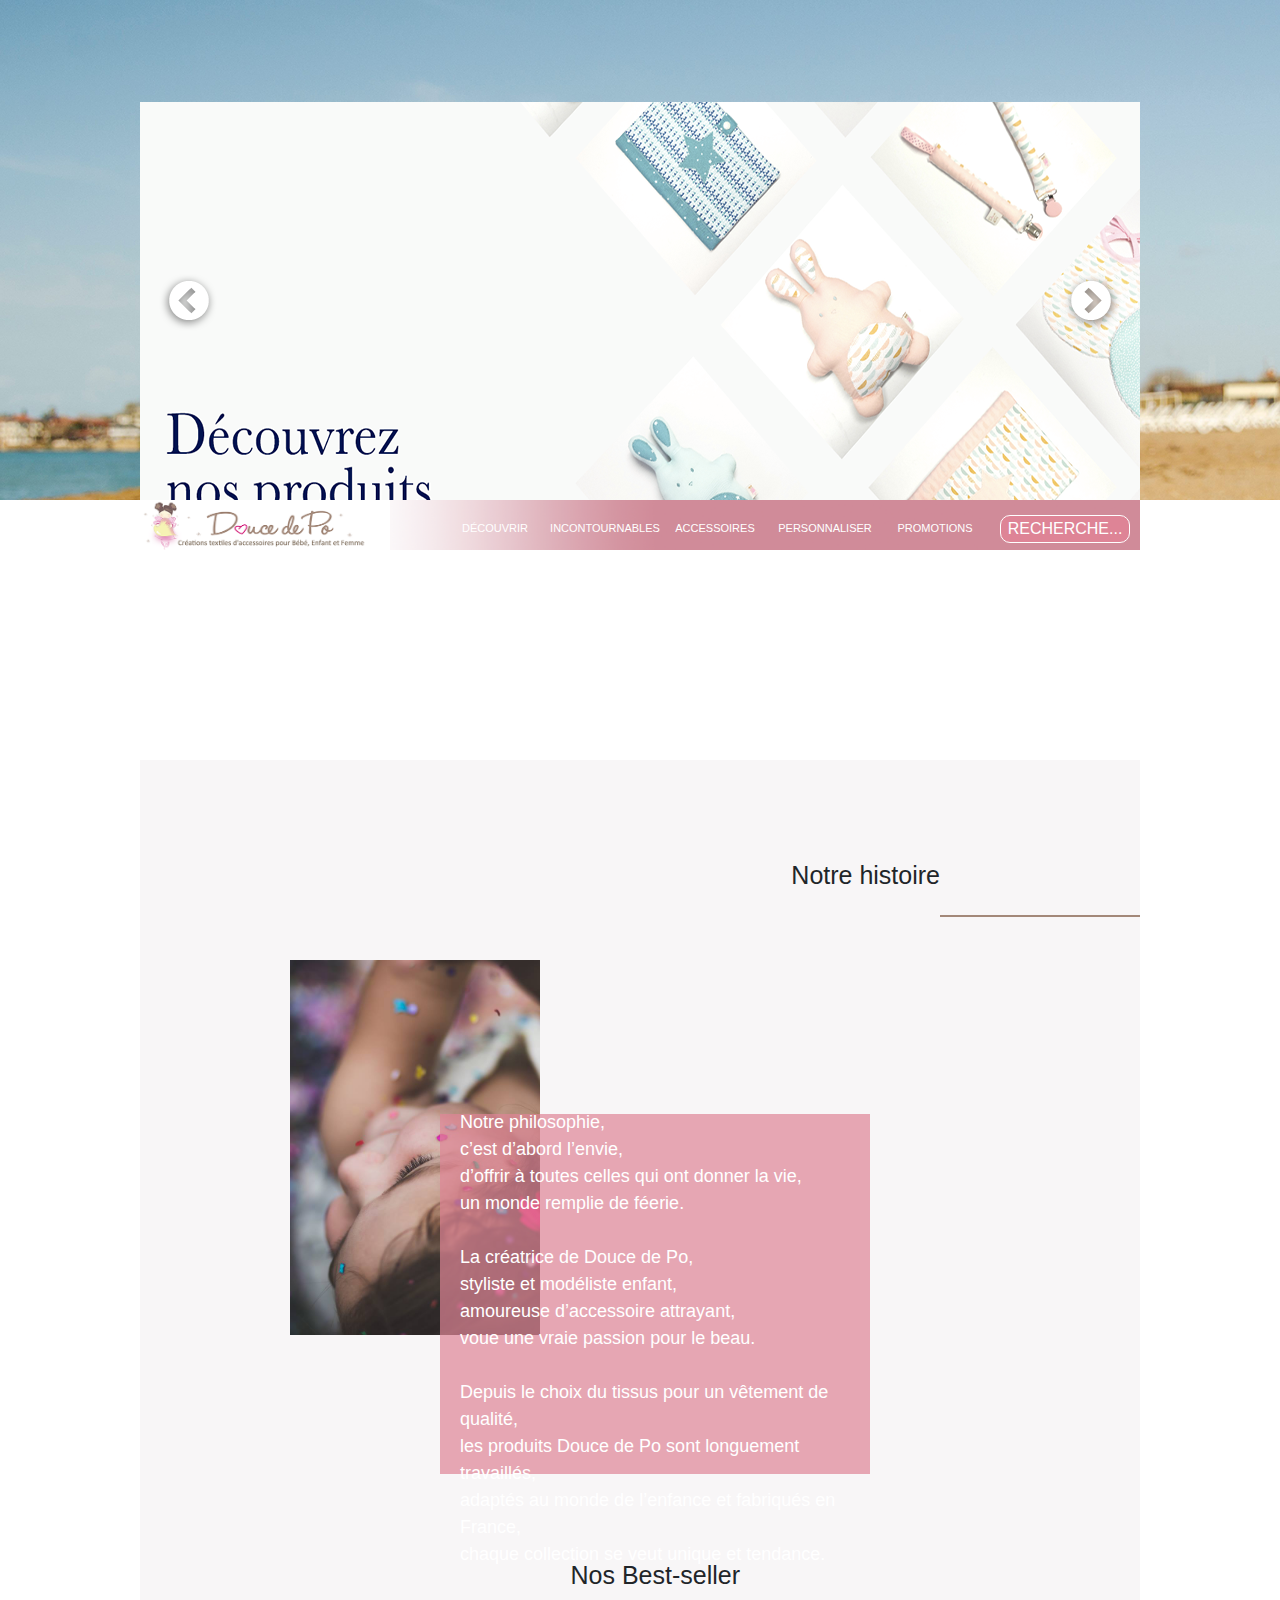
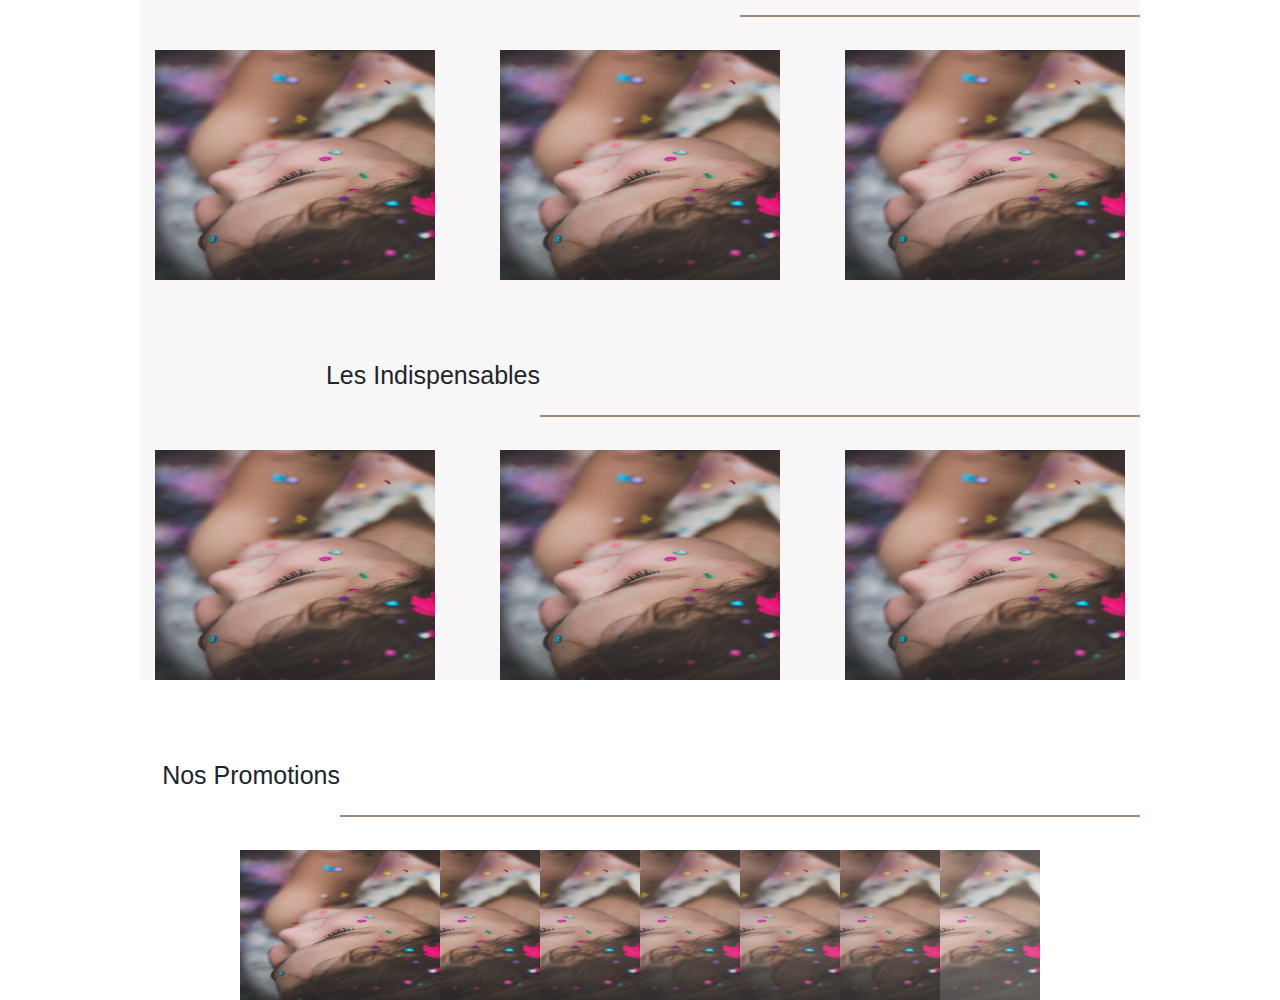
==== commit 9a1f5634: "dernier version page_tous_produit" ====
--- a/index.html
+++ b/index.html
@@ -115,8 +115,8 @@
         <h2>Nos Promotions</h2>
         <div class="line_4"></div>
         <div>
-          <img class="promo_1" src="images/Lapinou-Moussaillon.jpg" alt="little boy"/>
-          <img class="promo_2" src="images/Lapinou-Etoile.jpg" alt="little boy"/>
+          <img class="promo_1" src="images/photo_main.jpg" alt="little boy"/>
+          <img class="promo_2" src="images/photo_main.jpg" alt="little boy"/>
           <img class="promo_3" src="images/photo_main.jpg" alt="little boy"/>
           <img class="promo_4" src="images/photo_main.jpg" alt="little boy"/>
           <img class="promo_5" src="images/photo_main.jpg" alt="little boy"/>
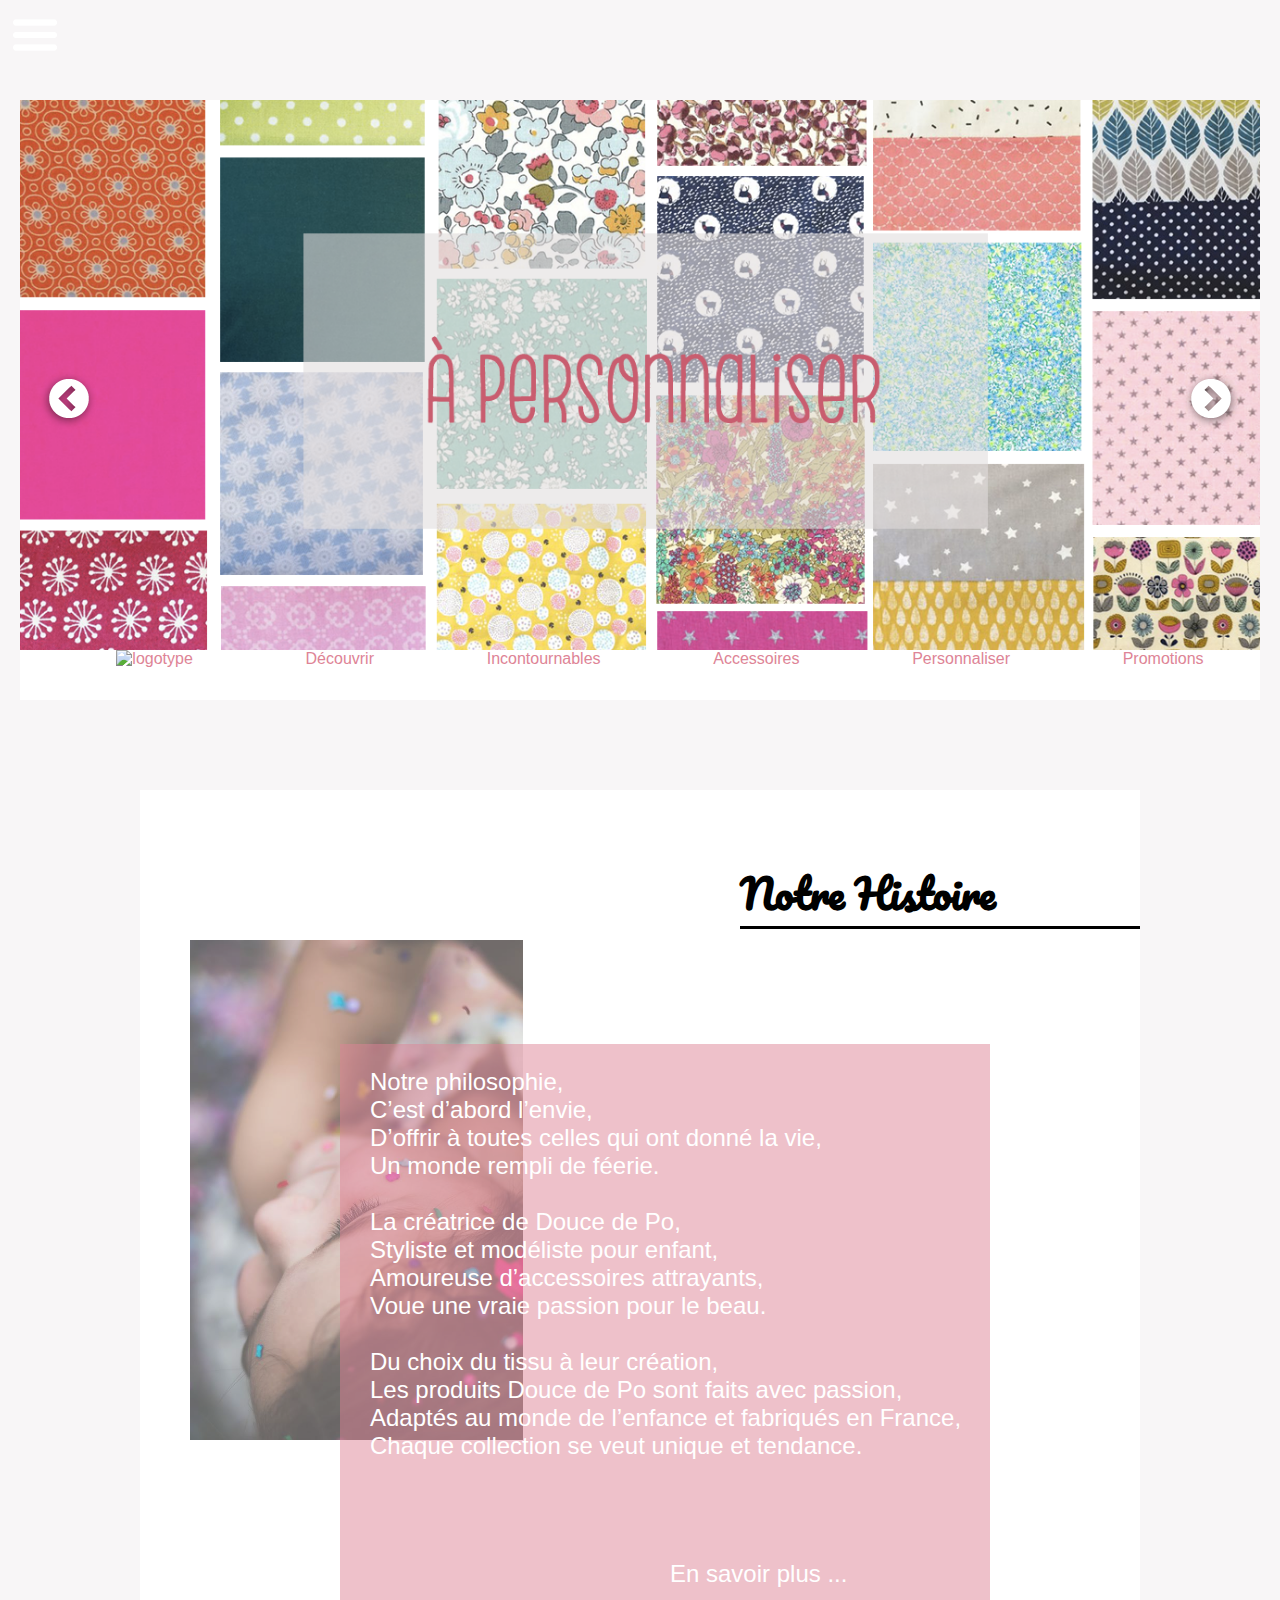
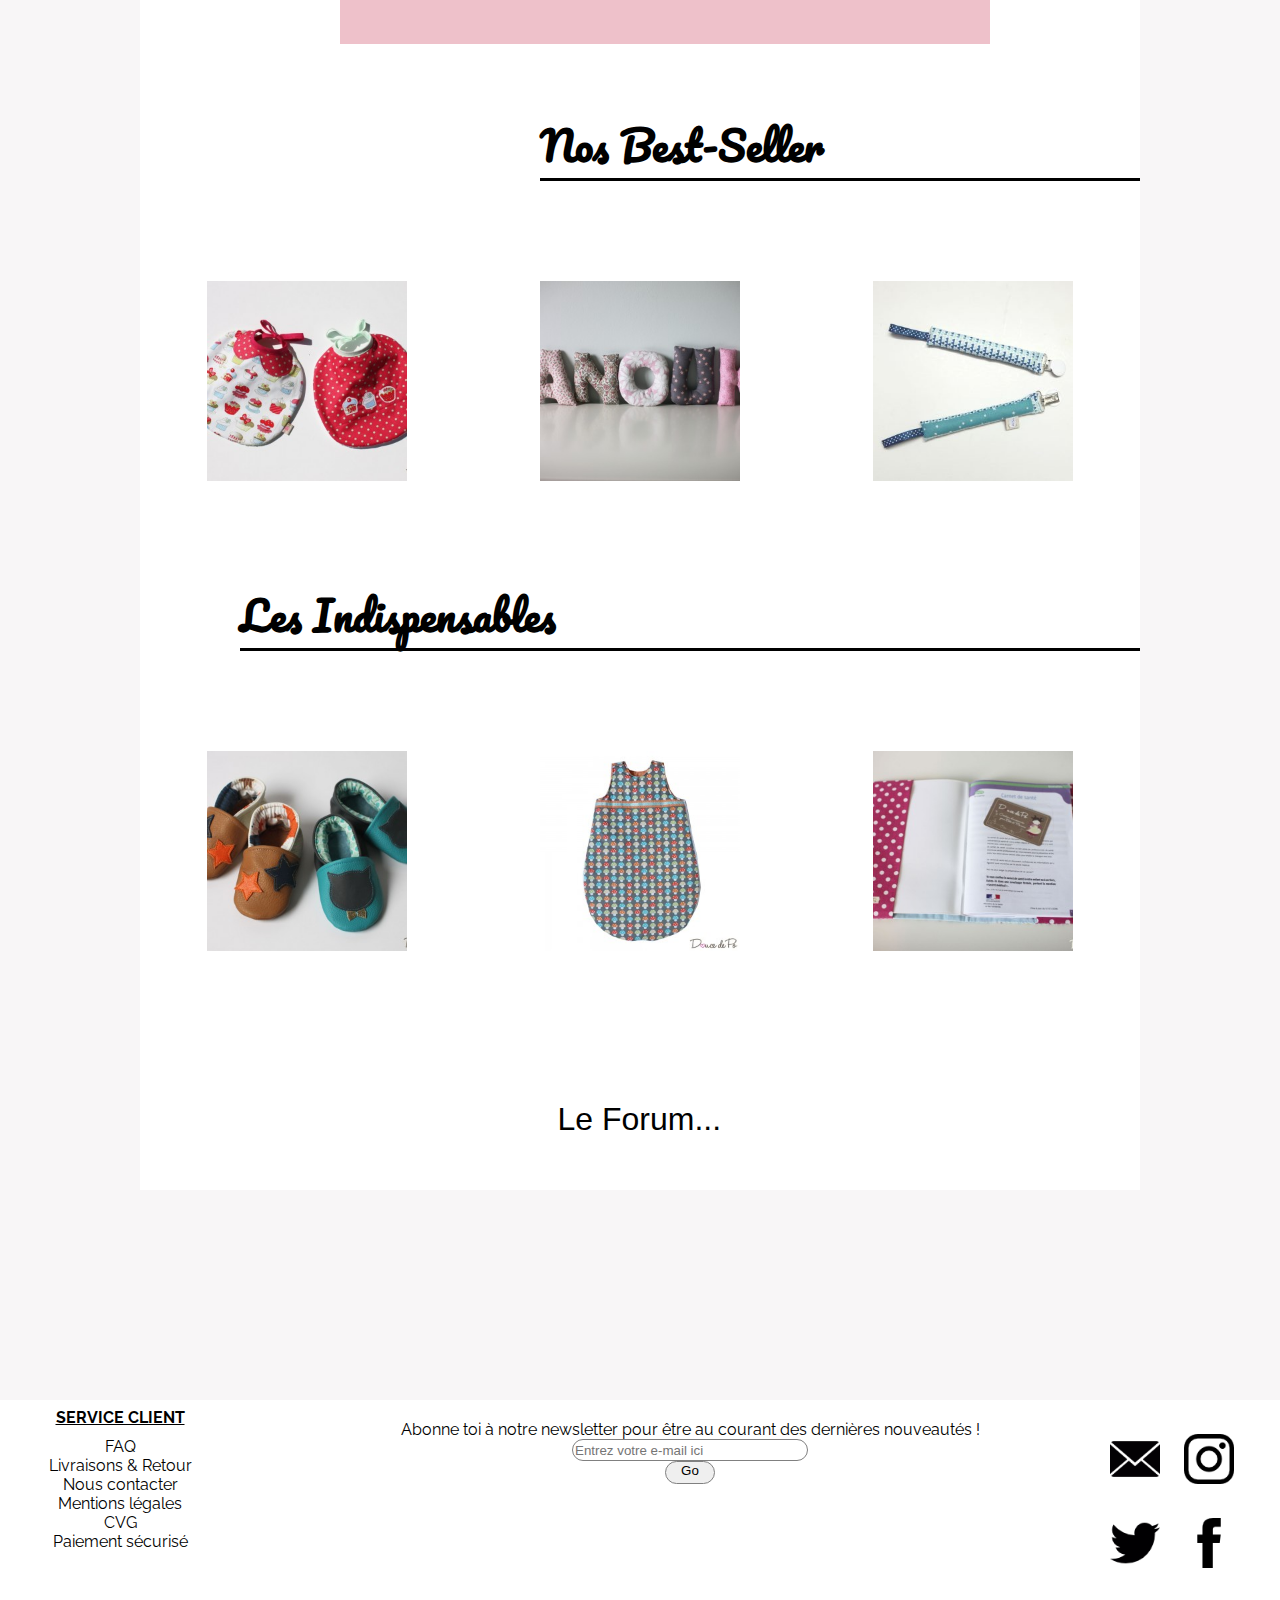
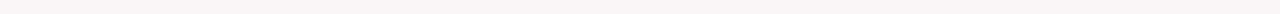
==== commit 3f1314e8: "all" ====
--- a/index.html
+++ b/index.html
@@ -5,129 +5,199 @@
     <title>Modèle de page</title>
     <meta name="description" content="Description de ma page"/>
     <meta name="viewport" content="width=device-width, initial-scale=1">
-    <link rel="stylesheet" href="https://maxcdn.bootstrapcdn.com/bootstrap/4.0.0/css/bootstrap.min.css" integrity="sha384-Gn5384xqQ1aoWXA+058RXPxPg6fy4IWvTNh0E263XmFcJlSAwiGgFAW/dAiS6JXm" crossorigin="anonymous">
     <link rel="stylesheet" href="styles/style.css"/>
+    <link href="https://fonts.googleapis.com/css?family=Pacifico" rel="stylesheet">
+    <link href="https://fonts.googleapis.com/css?family=Roboto" rel="stylesheet">
+    <link href="https://fonts.googleapis.com/css?family=Raleway" rel="stylesheet">
   </head>
-  <header class="header">
-    <div>
-      <div class="slider">
-        <div class="images"><img src="images/carrousel_1.png" alt=""/> </div>
-        <div class="images"><img src="images/essai2.png" alt=""/> </div>
-        <div class="images"><img src="images/essai1.png" alt=""/> </div>
-        <div class="images"><img src="images/essai2.png" alt=""/> </div>
-        <div class="images"><img src="images/essai1.png" alt=""/> </div>
-        <div class="images"><img src="images/essai2.png" alt=""/> </div>
-        <div class="leftButton"><img src="images/carroussel_fleche_gauche.png" alt=""/></div>
-        <div class="rightButton"><img src="images/carroussel_fleche_droite.png" alt=""/></div>
-      </div>
-      <div class="nav">
-        <li><a href="#" title="Homepage"><img src="images/logotype.png" alt="logotype" /></a></li>
-        <img src="images/logotype_color.png" alt="logotype_color" />
+  <header>
+    <div class="header">
+      <div class="hamburger">
+        <img src="images/menu.png" alt="Hamburger menu">
+      </div>
+      <div class="hdrbis hide">
+        <div class="navbar">
+          <div class="navbarContent row">
+            <div class="logo col">
+              <img src="images/logo.png" alt="logo">
+            </div>
+            <div class="account_search_purchase col">
+              <img src="images/shop.png" alt="Cart icon">
+              <img src="images/man.png" alt="Account icon">
+            </div>
+          </div>
+        </div>
+      </div>
+      <div class="menu">
           <nav>
             <ul>
-              <li><a href="#" title="discover"> Découvrir </a>
-                <ul>
-                  <li><a href="#" title="brand"> La marque </a>
-                  <li><a href="#" title="forum"> Le forum </a>
-                </ul>
-              </li>
-              <li><a href="#" title="Indispensable"> Incontournables </a>
-                <ul>
-                  <li><a href="#" title="rabbit"> Toudoux Lapinou </a>
-                  <li><a href="#" title="stuffed music"> Les musicaux </a>
-                  <li><a href="#" title="nipple clip"> Attache-tétine </a>
-                  <li><a href="#" title="sleeping bag"> Gigoteuse </a>
-                  <li><a href="#" title="table napkin"> Serviette de table </a>
-                  <li><a href="#" title="changing mat"> tapis à langer </a>
-                </ul>
-              </li>
-              <li><a href="#" title="accessories"> Accessoires </a>
-                <ul>
-                  <li><a href="#" title="health card cover "> Protège carnet de santé </a>
-                  <li><a href="#" title="hair accessories"> Accesoires pour cheveux </a>
-                  <li><a href="#" title="neck cover"> Cache-cou </a>
-                  <li><a href="#" title="key ring"> Porte-clé </a>
-                  <li><a href="#" title="birth box"> Coffret naissance </a>
-                </ul>
-              </li>
-              <li><a href="#" title="Customize"> Personnaliser </a>
-                <ul>
-                  <li><a href="#" title="first name fabrics"> Prénom en tissus </a>
-                  <li><a href="#" title="first name cushion"> Coussin prénom </a>
-                  <li><a href="#" title="reservation"> Réservation </a>
-                </ul>
-              </li>
-              <li><a href="#" title="Promotions"> Promotions </a></li>
+              <li><a href="#" title="discover">Découvrir</a>
+                <ul>
+                  <li><a href="#" title="brand">La marque</a></li>
+                  <li><a href="#" title="forum">Le forum</a></li>
+                </ul>
+              </li>
+              <li><a href="#" title="Indispensable">Incontournables</a>
+                <ul>
+                  <li><a href="#" title="rabbit">Toudoux Lapinou</a></li>
+                  <li><a href="#" title="bavoir">Les bavoirs</a></li>
+                  <li><a href="#" title="stuffed music">Les musicaux</a></li>
+                  <li><a href="#" title="nipple clip">Attache-tétine</a></li>
+                  <li><a href="#" title="sleeping bag">Gigoteuse</a></li>
+                  <li><a href="#" title="table napkin">Serviette de table</a></li>
+                  <li><a href="#" title="changing mat">Tapis à langer</a></li>
+                </ul>
+              </li>
+              <li><a href="#" title="accessories">Accessoires</a>
+                <ul>
+                  <li><a href="#" title="health card cover">Protège carnet de santé</a></li>
+                  <li><a href="#" title="hair accessories">Accesoires pour cheveux</a></li>
+                  <li><a href="#" title="neck cover">Cache-cou</a></li>
+                  <li><a href="#" title="key ring">Porte-clé</a></li>
+                  <li><a href="#" title="birth box">Coffret naissance</a></li>
+                </ul>
+              </li>
+              <li><a href="#" title="Customize">Personnaliser</a>
+                <ul>
+                  <li><a href="#" title="first name fabrics">Prénom en tissus</a></li>
+                  <li><a href="#" title="first name cushion">Coussin prénom</a></li>
+                  <li><a href="#" title="reservation">Réservation</a></li>
+                </ul>
+              </li>
+              <li><a href="#" title="Promotions">Promotions</a></li>
             </ul>
-            <div id="searchbar">
-              <form action="" class="formulaire">
-                <input type="text" name="barre" id="barre" value= "recherche..." />
-              </form>
-            </div>
           </nav>
-        </div>
-      </div>
+      </div>
+    </div>
   </header>
   <body>
-    <main>
-      <article class="top">
-        <h2>Notre histoire</h2>
-        <div class="line_1"></div>
-        <img src="images/photo_main.jpg" alt="little boy"/>
-        <div class="background_poem"></div>
-        <p class="poem">
-          Notre philosophie, <br />
-          c’est d’abord l’envie,<br />
-          d’offrir à toutes celles qui ont donner la vie,<br />
-          un monde remplie de féerie.<br />
-          <br/>
-          La créatrice de Douce de Po,<br />
-          styliste et modéliste enfant,<br />
-          amoureuse d’accessoire attrayant,<br />
-          voue une vraie passion pour le beau.<br />
-          <br/>
-          Depuis le choix du tissus pour un vêtement de qualité,<br />
-          les produits Douce de Po sont longuement travaillés,<br />
-          adaptés au monde de l’enfance et fabriqués en France,<br />
-          chaque collection se veut unique et tendance.<br />
-          <a href="#" title="Brand">En savoir plus ...</a>
-        </p>
-      </article>
-      <article class="second_main">
-        <h2>Nos Best-seller</h2>
-        <div class="line_2"></div>
-        <div>
-          <img src="images/photo_main.jpg" alt="little boy"/>
-          <img src="images/photo_main.jpg" alt="little boy"/>
-          <img src="images/photo_main.jpg" alt="little boy"/>
-        </div>
-      </article>
-      <article class="third_main">
-        <h2>Les Indispensables</h2>
-        <div class="line_3"></div>
-        <div>
-          <img class ="col-3-sm" src="images/photo_main.jpg" alt="little boy"/>
-          <img src="images/photo_main.jpg" alt="little boy"/>
-          <img src="images/photo_main.jpg" alt="little boy"/>
-        </div>
-      </article>
-      <article class="last_main">
-        <h2>Nos Promotions</h2>
-        <div class="line_4"></div>
-        <div>
-          <img class="promo_1" src="images/photo_main.jpg" alt="little boy"/>
-          <img class="promo_2" src="images/photo_main.jpg" alt="little boy"/>
-          <img class="promo_3" src="images/photo_main.jpg" alt="little boy"/>
-          <img class="promo_4" src="images/photo_main.jpg" alt="little boy"/>
-          <img class="promo_5" src="images/photo_main.jpg" alt="little boy"/>
-          <img class="promo_6" src="images/photo_main.jpg" alt="little boy"/>
-          <img class="promo_7" src="images/photo_main.jpg" alt="little boy"/>
+    <div id="top">
+      <div class="slider">
+        <div class="images"><img src="images/1.png" alt=""/></div>
+        <div class="images"><img src="images/2.png" alt=""/></div>
+        <div class="images"><img src="images/3.png" alt=""/></div>
 
-        </div>
-      </article>
-    </main>
+        <div class="rightButton"><img src="images/carroussel_fleche_droite.png" alt=""/></div>
+        <div class="leftButton"><img src="images/carroussel_fleche_gauche.png" alt=""/></div>
+      </div>
+      <div class="navbar_slider">
+        <ul>
+          <li><a href="#" title="index"><img src="images/logo.png" alt="logotype"/></a></li>
+          <li><a href="#" title="discover"> Découvrir </a></li>
+          <li><a href="#" title="Indispensable"> Incontournables </a></li>
+          <li><a href="#" title="accessories"> Accessoires </a> </li>
+          <li><a href="#" title="Customize"> Personnaliser </a></li>
+          <li><a href="#" title="Promotions"> Promotions </a></li>
+        </ul>
+      </div>
+      <main>
+        <div class="line_1"><h2 class="history">Notre Histoire</h2></div>
+        <article class="firstArticle">
+          <img  src="images/photo_main.jpg" alt="little boy"/>
+          <div class="poem"></div>
+          <p>
+            Notre philosophie,<br/>
+            C’est d’abord l’envie,<br/>
+            D’offrir à toutes celles qui ont donné la vie,<br/>
+            Un monde rempli de féerie.<br/>
+            <br/>
+            La créatrice de Douce de Po,<br/>
+            Styliste et modéliste pour enfant,<br/>
+            Amoureuse d’accessoires attrayants,<br/>
+            Voue une vraie passion pour le beau.<br/>
+            <br/>
+            Du choix du tissu à leur création,<br/>
+            Les produits Douce de Po sont faits avec passion,<br/>
+            Adaptés au monde de l’enfance et fabriqués en France,<br/>
+            Chaque collection se veut unique et tendance.<br/>
+            <a href="#" title="Brand">En savoir plus ...</a>
+          </p>
+        </article>
+        <div class="line_2"><h2 class="bSeller">Nos Best-Seller</h2></div>
+        <div class="clear">
+
+        </div>
+        <div class="prodList">
+          <div class="squareProduct">
+            <img src="images/prod1.jpg" alt="product name">
+            <div class="">
+              <span>Bavoir</span>
+              <a href="#">En savoir plus...</a>
+            </div>
+          </div>
+          <div class="squareProduct">
+            <img src="images/prod2.jpg" alt="product name">
+            <div class="">
+              <span>Coussins nom</span>
+              <a href="#">En savoir plus...</a>
+            </div>
+          </div>
+          <div class="squareProduct">
+            <img src="images/prod3.jpg" alt="product name">
+            <div class="">
+              <span>Attaches tétines</span>
+              <a href="#">En savoir plus...</a>
+            </div>
+          </div>
+        </div>
+        <div class="Indispensable">
+          <div class="line_3"><h2 class="bSeller">Les Indispensables</h2></div>
+          <div class="clear">
+
+          </div>
+          <div class="prodList">
+            <div class="squareProduct">
+              <img src="images/4.jpg" alt="product name">
+              <div class="">
+                <span>Chaussons</span>
+                <a href="#">En savoir plus...</a>
+              </div>
+            </div>
+            <div class="squareProduct">
+              <img src="images/5.jpg" alt="product name">
+              <div class="">
+                <span>Gigoteuse</span>
+                <a href="#">En savoir plus...</a>
+              </div>
+            </div>
+            <div class="squareProduct">
+              <img src="images/6.jpg" alt="product name">
+              <div class="">
+                <span>Couverture livret</span>
+                <a href="#">En savoir plus...</a>
+              </div>
+            </div>
+          </div>
+        </div>
+        <div class="forum">
+          <span><a href="#">Le Forum...</a></span>
+        </div>
+      </main>
     <script type="text/javascript" src="scripts/app.js"></script>
   </body>
   <footer>
+    <div class='serviceclient'>
+      <ul>
+         <li>Service client</li>
+         <li>FAQ</li>
+         <li>Livraisons & Retour</li>
+         <li>Nous contacter</li>
+         <li>Mentions légales</li>
+         <li>CVG</li>
+         <li>Paiement sécurisé</li>
+      </ul>
+    </div>
+    <div class='newsletter'>
+       <!-- ça un peu plus gros -->
+       <label for="email">Abonne toi à notre newsletter pour être au courant des dernières nouveautés !</label>
+       <input type="email" name="email" id="email" placeholder="Entrez votre e-mail ici">
+       <input type="submit" value="Go">
+    </div>
+    <div class='social'>
+        <a href='#'><img src="images/001-close-envelope.png" alt="email"/></a>
+        <a href='#'><img src="images/002-instagram-logo.png" alt="instagram"/></a>
+        <a href='#'>  <img src="images/003-twitter-logo-silhouette.png" alt="twitter"/></a>
+        <a href='#'><img src="images/004-facebook-letter-logo.png" alt="facebook"/></a>
+    </div>
   </footer>
 </html>
--- a/styles/style.css
+++ b/styles/style.css
@@ -1,396 +1,392 @@
-
-@import url('page.css');
-
-body{
-  margin: 0;
-  padding: 0;
-}
-
-.clearBoth{
-  clear: both;
-}
-/************ HEADER *******/
-
-.header{
-  background-image: url('../images/background_img_header.png');
-  margin: 0px auto;
-  background-size: cover;
-  height: 100%;
-
-
-}
-
-header .nav{
-  position: relative;
-  width: 1000px;
-  margin: auto;
-  margin-bottom: 260px;
-
-}
-/****************** CAROUSSEL *************/
-
-
-.slider{
-  margin: 0px auto;
-  padding: 102px 0 0 0;
-  width: 1000px;
-  height: 500px;
-  overflow: hidden;
-  display: flex;
-  flex-direction: row;
-  position: relative;
-
-
-
-}
-.images{
-  width: 100%;
-  height: 100%;
-  transition: all 0.7s;
-
-}
-.leftButton{
-  position: absolute;
-  left: 0;
-  top: 50%;
-
-
-}
-.rightButton{
-  position: absolute;
-  right: 0;
-  top: 50%;
-
-
-}
-
-/*************************************/
-.nav img{
-  height: 50px;
-  width: 100%;
-  position: absolute;
-  top: 0;
-  left: 0;
-  z-index: 2;
-}
-
-.nav li a img{
-  width: 250px;
-  height: 50px;
-  position: absolute;
-  top: 0;
-  left: 0;
-  z-index: 3;
-}
-
-.nav nav ul{
-  position: absolute;
-  right: 150px;
-  top: 0px;
-  z-index: 3;
-  display: flex;
-  justify-content: space-around;
-  padding: 0px;
-  margin: 0;
-}
-
-.nav nav ul li {
-position: relative;
-width: 110px;
-text-align: center;
-padding-top: 15px;;
-list-style: none;
-height: 35px;
-}
-
-.nav nav ul li a{
-  text-decoration: none;
-  color: white;
-  text-transform: uppercase;
-  font-size: 11px;
-
-
-}
-
-.nav nav ul li ul{
-  display: none;
-  position: absolute;
-  left:0;
-  top: 100%;
-}
-
-.nav nav ul li ul li a{
-  text-decoration: none;
-  color: #DE8496;
-  font-size: 11px;
-  text-transform: inherit;
-  opacity: 0.7;
-  margin: 15px auto;
-}
-
-
-.nav div form input{
-  background-color: #DE8496;
-  color: white;
-  position: absolute;
-  text-transform: uppercase;
-  right: 10px;
-  top:15px;
-  z-index: 3;
-  width: 130px;
-  border-radius: 10px;
-  text-align: center;
-  border: 1px solid white;
-}
-
-
-/********************* BODY ********************/
-
-main{
-  width:1000px;
-
-  margin: auto;
-  position: relative;
-  background-color: #F8F6F7;
-  padding-top: 20px;
-}
-
-/***************** TOP HEADER ****************/
-
-.top{
-  height: 700px;
-}
-main .top h2{
-  font-size: 25px;
-  position: absolute;
-  top: 100px;
-  right: 20%;
-
-}
-main .line_1{
-  height: 2px;
-  width:200px;
-  background-color:#A38879;
-  position: absolute;
-  top: 155px;
-  right: 0;
-}
-
-main .top img{
-  width: 25%;
-  height: auto;
-  z-index: 2;
-  position: absolute;
-  top: 200px;
-  left: 150px;
-}
-
-.background_poem{
-  width: 430px;
-  height: 360px;
-  background-color: #DE8496;
-  opacity:0.7;
-  position: absolute;
-  top: 354px;
-  left: 300px;
-  z-index: 4;
-}
-
-main .top .poem {
-  font-size: 18px;
-  width: 400px;
-  padding: 20px 0 0 20px;
-  position: absolute;
-  top:329px;
-  left: 300px;
-  z-index: 5;
-  color: white;
-}
-
-main .poem a{
-  text-decoration: none;
-  border: 1px solid white;
-  color: white;
-  border-radius: 10px;
-  padding: 5px 10px;
-  float: right;
-  margin-top: 15px;
-  display: none;
-  text-transform: uppercase;
-  font-size: 16px;
-
-}
-
-main .poem:hover a{
-  display: inline-block;
-
-}
-
-main .poem a:hover{
-  text-decoration: none;
-  background-color: white;
-  color: #DE8496;
-  border-radius: 10px;
-  padding: 5px 10px;
-  float: right;
-  margin-top: 15px;
-  display: inline-block;
-  text-transform: uppercase;
-  font-size: 16px;
-
-
-}
-main .main_photo{
-  width: 500px;
-  height: 400px;
-  position: absolute;
-  right: 0;
-  top:10px;
-  z-index: 6;
-}
- /******************** END OF TOP HEADER *********/
-/*************** BEST SELLER*************/
-.second_main{
-  position: relative;
-}
-
-.second_main h2{
-  font-size: 25px;
-  position: absolute;
-  top: 10px;
-  right: 40%;
-}
-
-.line_2{
-  height: 2px;
-  width:400px;
-  background-color:#A38879;
-  position: absolute;
-  top: 65px;
-  right: 0;
-}
-
-.second_main div + div{
-  display: flex;
-  justify-content: space-between;
-  margin-top: 70px;
-}
-
-.second_main img{
-  width: 280px;
-  height: 230px;
-  margin: 100px 15px 0px 15px;
-}
-/************** END OF BEST SELLER *********/
-/***************INDISPENSABLE***********/
-.third_main{
-  position: relative;
-}
-
-.third_main div + div{
-  display: flex;
-  justify-content: space-between;
-  margin-top: 70px;
-}
-
-.third_main img{
-  width: 280px;
-  height: 230px;
-  margin: 100px 15px 0px 15px;
-}
-
-.line_3{
-  height: 2px;
-  width:600px;
-  background-color:#A38879;
-  position: absolute;
-  top: 65px;
-  right: 0;
-}
-
-.third_main h2{
-  font-size: 25px;
-  position: absolute;
-  top: 10px;
-  right: 60%;
-}
-/*********** END OF INDISPENSABLE *****/
-/********** PROMOTIONS ************/
-.last_main{
-  position: relative;
-  margin-top: 70px;
-}
-
-
-.last_main div + div{
-  position: relative;
-  margin-left: 100px;
-}
-
-
-
-.last_main img{
-  width: 200px;
-  height: 150px;
-  margin-top: 100px;
-
-}
-
-.last_main .promo_1{
-  z-index: 8;
-  position: absolute;
-  left: 0px;
-  opacity: 1;
-
-}
-.last_main .promo_2{
-  z-index: 7;
-  position: absolute;
-  left: 100px;
-  opacity: 0.95;
-}
-.last_main .promo_3{
-  z-index: 6;
-  position: absolute;
-  left:200px;
-  opacity: 0.9;
-}
-.last_main .promo_4{
-  z-index: 5;
-  position: absolute;
-  left:300px;
-  opacity: 0.85;
-}
-.last_main .promo_5{
-  z-index: 4;
-  position: absolute;
-  left:400px;
-  opacity: 0.8;
-}
-.last_main .promo_6{
-  z-index: 3;
-  position: absolute;
-  left:500px;
-  opacity: 0.8;
-}
-.last_main .promo_7{
-  z-index: 2;
-  position: absolute;
-  left:600px;
-  opacity: 0.8;
-}
-.line_4{
-  height: 2px;
-  width:800px;
-  background-color:#A38879;
-  position: absolute;
-  top: 65px;
-  right: 0;
-}
-
-.last_main h2{
-  font-size: 25px;
-  position: absolute;
-  top: 10px;
-  right: 80%;
-}
+body{
+  margin: 0;
+  padding: 0;
+  background-color: #F8F6F7;
+  font-family: Arial, sans-serif;
+}
+/* NAVBAR & MENU */
+header div div.hide{
+  display: none;
+}
+header div div{
+  display: block;
+}
+header{
+  margin: 0;
+  padding: 0;
+}
+.header{
+  width: 100%;
+}
+.navbar {
+    position: fixed;
+    top: 0;
+    z-index: 50;
+    height: 70px;
+    background: #DE8496;
+    width: 100%;
+}
+.navbarContent {
+    position: relative;
+    height: 100%;
+    transition: all 0.2s;
+    width: 100%
+}
+.hamburger, .hamburger img{
+  z-index: 250;
+  height: 50px;
+  margin: 5px;
+  position: fixed;
+}
+.logo{
+  float: left;
+  margin-left: 65px;
+  margin-top: 10px;
+}
+.account_search_purchase img{
+  float: right;
+  margin: 5px 5px;
+}
+.navbar img{
+  height: 50px;
+  vertical-align: middle;
+}
+.menu{
+  width: 100%;
+  height: 100%;
+  position: fixed;
+  top: 0;
+  left: -100%;
+  background: #DE8496;
+  z-index: 200;
+  transition: all 0.9s;
+}
+.menu_is_active{
+  left: 0;
+}
+nav{
+  width: 75%;
+  height: 100%;
+  position: absolute;
+  left: 25%;
+}
+nav ul{
+  width: 100%;
+  height: 100%;
+  margin: auto 0;
+  display: flex;
+  justify-content:center;
+  flex-direction: column;
+  padding: 0;
+  margin: 0;
+  font-size: inherit;
+  font-family: inherit;
+  background-color:  inherit;
+}
+nav ul li{
+  list-style: none;
+  margin: 1% 0;
+}
+nav ul li a{
+  text-decoration: none;
+  color: #FFFFFF;
+  font-size: 32pt;
+  font-weight: bold;
+  display: block;
+  width: auto;
+}
+nav ul li a:hover{
+  color: #FFFFFF;
+}
+nav ul li:hover ul{
+  display: block;
+  position: absolute;
+  left: 25%;
+  top: 25%;
+}
+nav ul li ul a{
+  color: lightgrey;
+}
+nav ul li ul{
+  display: none;
+  margin-left: 10%;
+}
+#top{
+  margin: 0px auto;
+  width: 100%;
+  height: 100%;
+  position: absolute;
+}
+#top .nav{
+  position: relative;
+  width: 1000px;
+  margin: 0 auto
+}
+
+/****************** CAROUSSEL *************/
+.slider{
+  margin:100px auto 0 auto;
+  width: 1240px;
+  height: 550px;
+  overflow: hidden;
+  display: flex;
+  position: relative;
+}
+.images{
+  width: 100%;
+  height: 100%;
+  transition: all 0.9s;
+}
+.images:hover{
+  opacity: 0.6;
+}
+.images img{
+  height: 100%;
+}
+.leftButton{
+  position: absolute;
+  left:0px;
+  top: 45%;
+  z-index: 190;
+}
+.rightButton{
+  position: absolute;
+  right: 0;
+  top: 45%;
+}
+/*************************************/
+.navbar_slider{
+  width: 1240px;
+  background: white;
+  margin: 0 auto;
+  height: 50px;
+}
+.navbar_slider ul li img{
+  height: 50px;
+}
+.navbar_slider ul{
+  list-style: none;
+  display: flex;
+  justify-content: space-around;
+  margin: 0;
+}
+.navbar_slider ul li:not(:first-child){
+  display: flex;
+  align-items: center;
+}
+.navbar_slider ul li a{
+  color: #DE8496;
+  text-decoration: none;
+}
+/********Main***********/
+main{
+  width: 1000px;
+  margin: 0 auto;
+  position: relative;
+  top: 10%;
+  background: white;
+  height: 2000px;
+}
+.line_1{
+  width: 40%;
+  border-bottom: 3px solid black;
+  float: right;
+  position: relative;
+  top: 70px;
+}
+.history{
+  font-family: 'Pacifico';
+  float: left;
+  font-size: 30pt;
+  line-height: 0px;
+}
+.firstArticle{
+  position: relative;
+  top: 150px;
+  left: 50px;
+}
+.firstArticle img{
+  height: 500px;
+  opacity: 0.7;
+}
+.poem{
+  background: #DE8496;
+  opacity: 0.5;
+  height: 600px;
+  width: 650px;
+  position: relative;
+  bottom: 400px;
+  left: 150px;
+}
+.firstArticle p{
+  position: relative;
+  bottom: 1000px;
+  left: 180px;
+  color: white;
+  font-size: 18pt;
+  font-family: Arial, sans-serif;
+}
+.firstArticle p a{
+  color: white;
+  text-decoration: none;
+  position: relative;
+  top: 100px;
+  left: 300px;
+}
+.firstArticle p a:hover{
+  text-decoration: underline;
+}
+.line_2{
+  position: relative;
+  bottom: 650px;
+  float: right;
+  width: 60%;
+  border-bottom: 3px solid black;
+}
+.bSeller{
+  font-family: 'Pacifico';
+  float: left;
+  font-size: 30pt;
+  line-height: 0px;
+}
+.clear{
+  clear: both;
+}
+.squareProduct img{
+  height: 200px;
+  width: 200px;
+}
+.squareProduct{
+  height: 200px;
+  width: 200px;
+}
+.squareProduct:hover{
+  opacity: 0.5;
+}
+.squareProduct:hover div{
+  display: block;
+}
+.prodList{
+  width: 100%;
+  display: flex;
+  justify-content: space-around;
+  position: relative;
+  bottom: 550px;
+}
+.squareProduct div{
+  display: none;
+  position: relative;
+  bottom: 50px;
+  height: 46px;
+  background: black;
+}
+.squareProduct span{
+  display: block;
+  color: white;
+  text-align: center;
+  margin-bottom: 5px;
+}
+.squareProduct a{
+  display: block;
+  color: white;
+  float: right;
+}
+.Indispensable{
+  position: relative;
+  top: 200px;
+}
+.line_3{
+  position: relative;
+  bottom: 650px;
+  float: right;
+  width: 90%;
+  border-bottom: 3px solid black;
+}
+.forum{
+  position: relative;
+  bottom: 200px;
+  margin: 0 auto;
+  width: 165px;
+}
+.forum span{
+  font-size: 24pt;
+  text-align: center;
+}
+.forum span a{
+  color: black;
+  text-decoration: none;
+}
+.forum span a:hover{
+  color: black;
+  text-decoration: underline;
+}
+/*FOOTER*/
+footer{
+    width: 100%;
+    height: 200px;
+    background-color:  white;
+    position: relative;
+    top: 300px;
+    margin: 0;
+}
+.serviceclient{
+    width: 200px;
+    height: 200px;
+    text-align: center;
+    float: left;
+}
+.newsletter{
+    text-align: center;
+}
+.serviceclient ul{
+    margin-top: 8px;
+    font-size: 16px;
+    list-style: none;
+    font-family: 'Raleway', sans-serif;
+}
+.serviceclient li:first-child{
+    margin-bottom: 10px;
+    text-transform: uppercase;
+    font-weight: bold;
+    text-decoration: underline;
+}
+.serviceclient li:first-child:hover {
+    color: pink;
+    opacity: 0.5
+}
+.serviceclient li:hover{
+    font-weight: bold;
+    color: pink;
+}
+.newsletter{
+    margin-left: 100px;
+    margin-right: 100px;
+    padding-top: 20px;
+}
+.newsletter label{
+    font-family: 'Raleway', sans-serif;
+}
+.newsletter input{
+    border: 1px solid grey;
+    border-radius: 15px;
+    width: 230px;
+    height: 18px;
+    display: block;
+    margin: 0 auto;
+}
+.newsletter input[type="submit"]{
+    padding-bottom: 20px;
+    width: 50px;
+}
+.social{
+    width: 180px;
+    height: 200px;
+    float: right;
+    position: relative;
+    bottom: 70px;
+}
+.social img{
+    width: 50px;
+    margin: 10px;
+    padding-top: 10px;
+}
